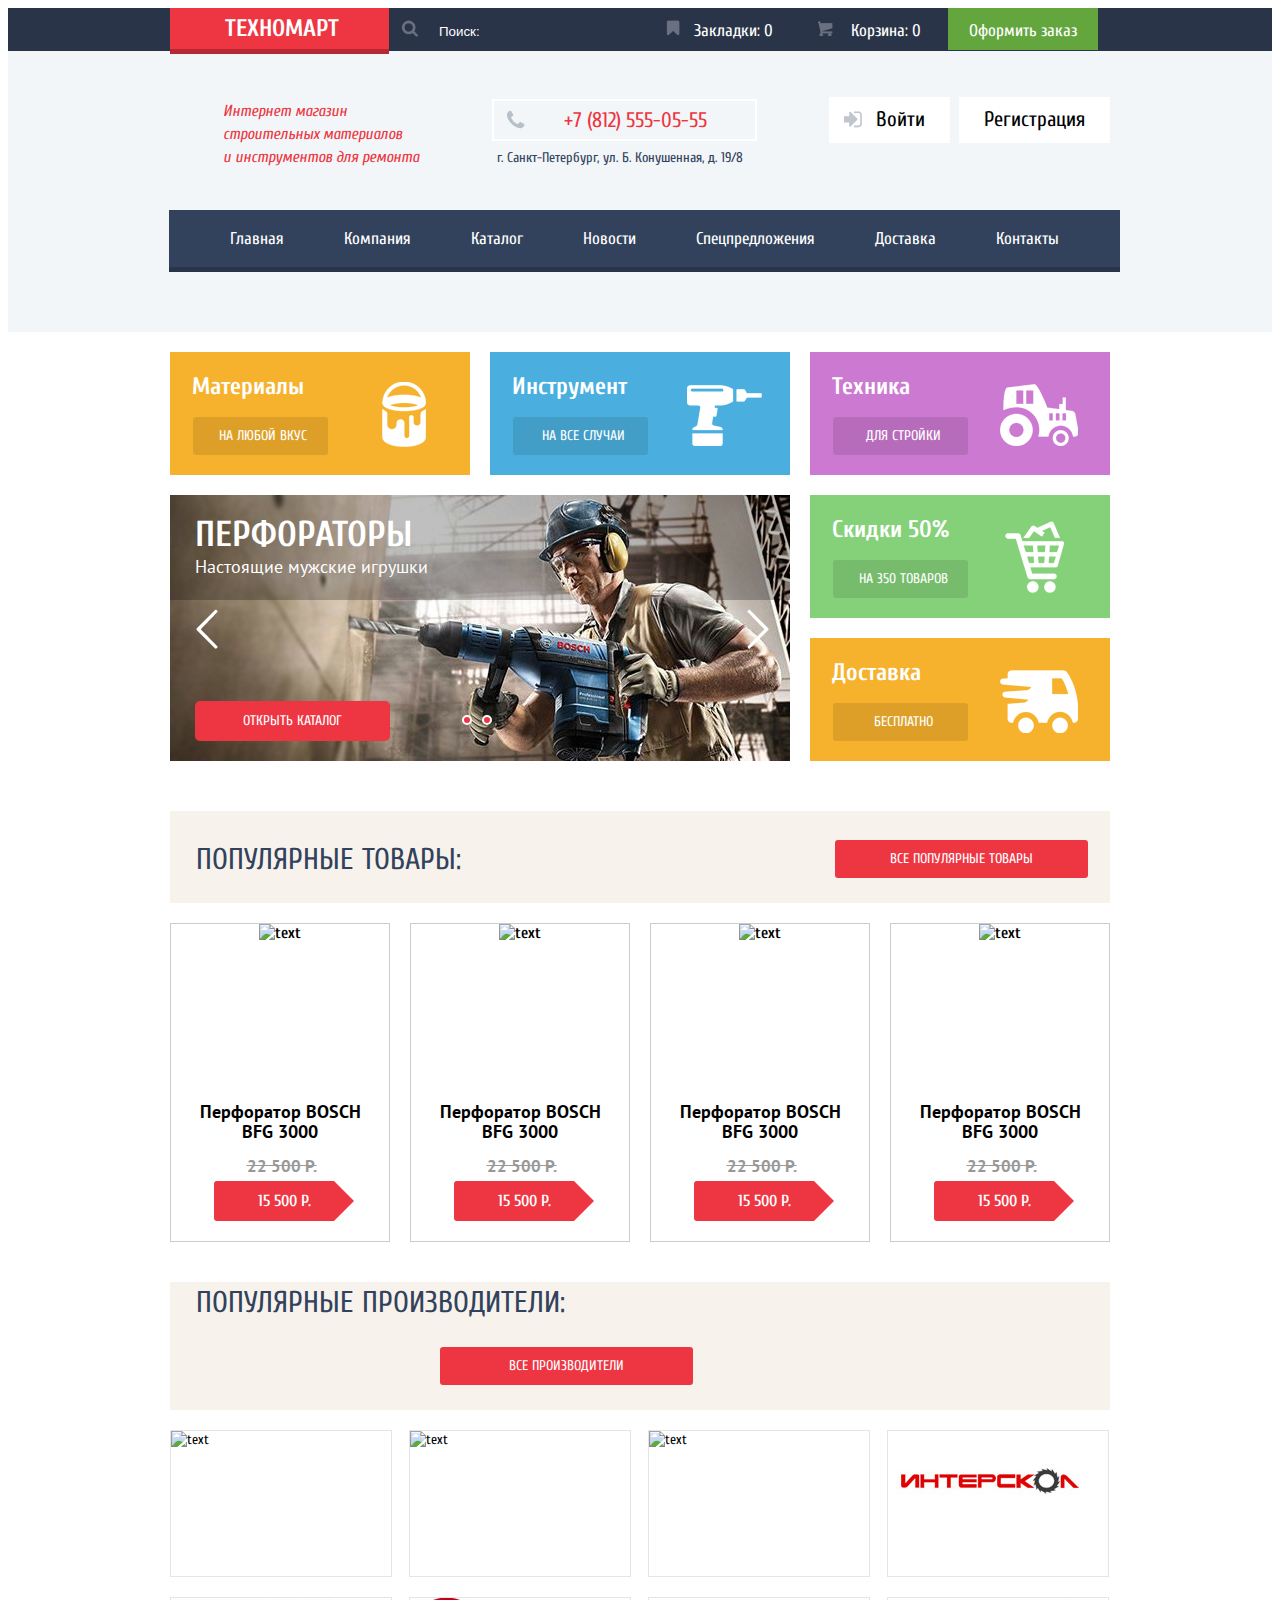
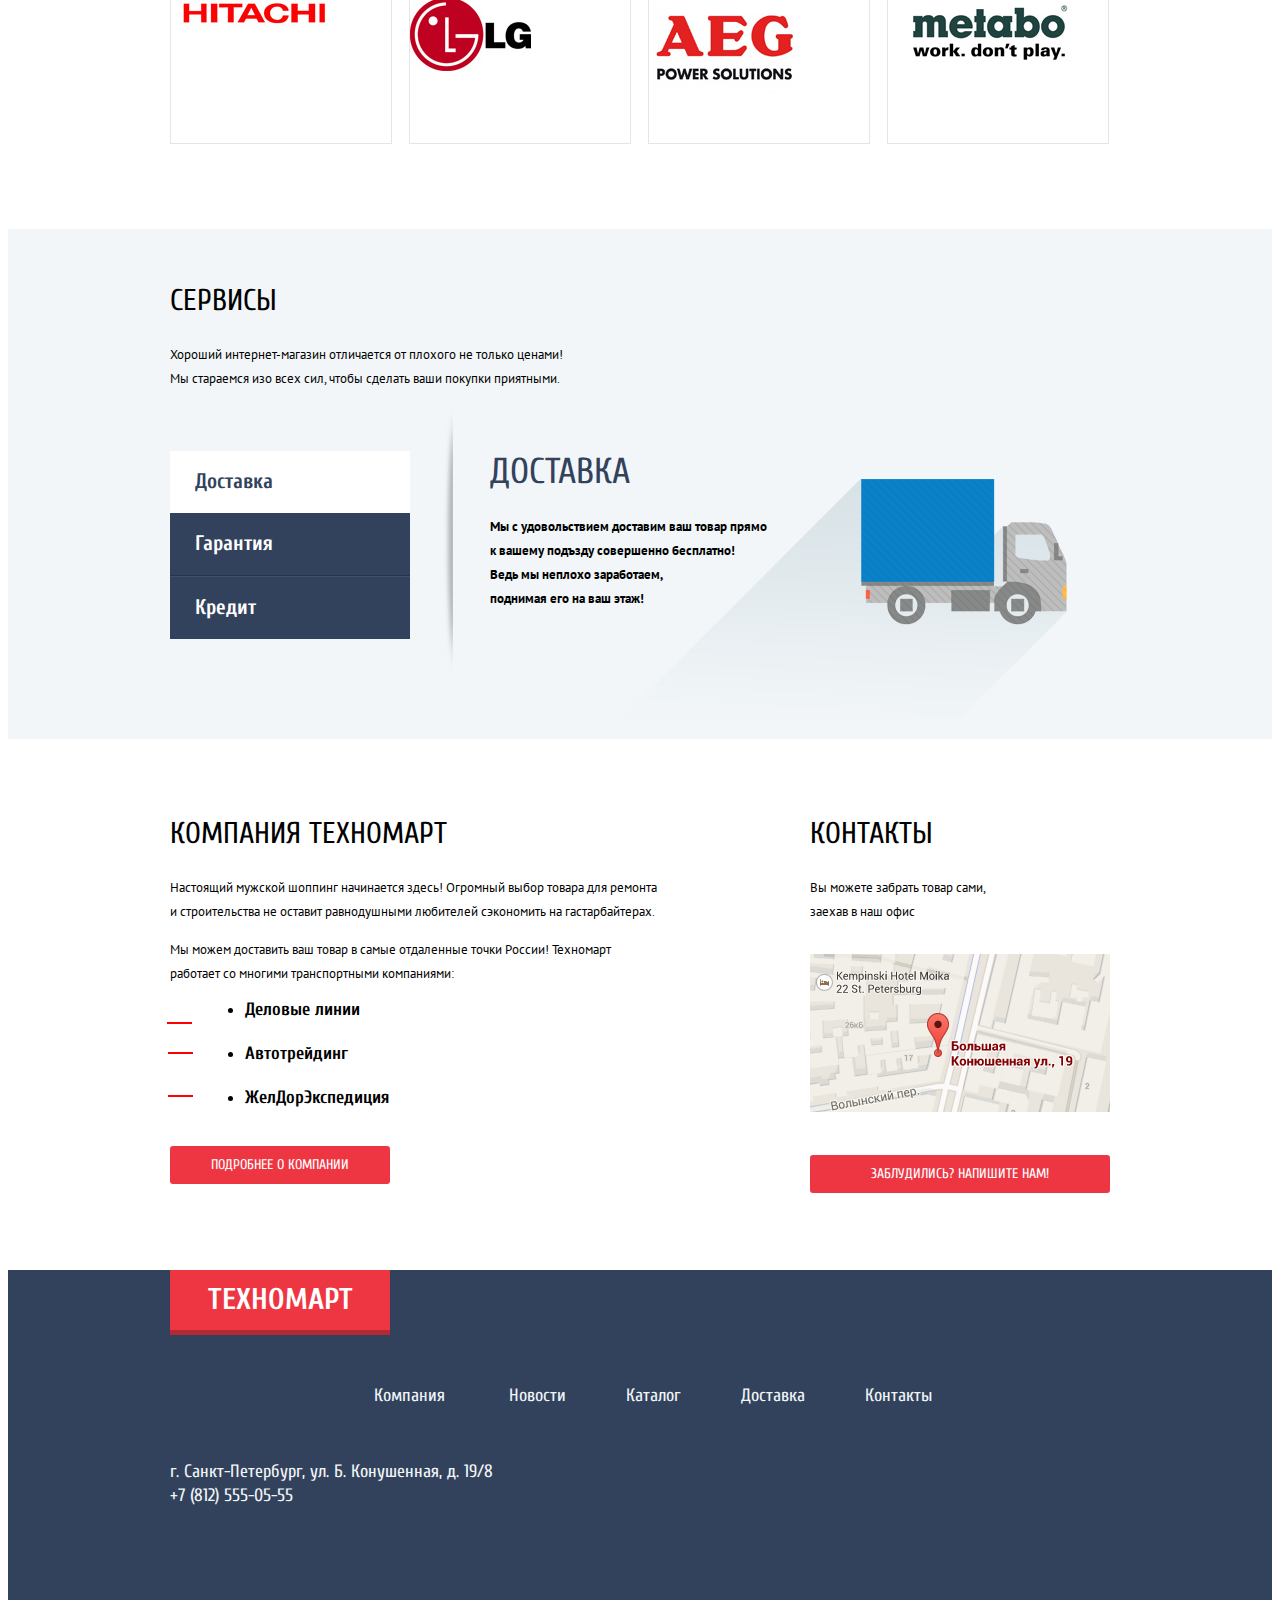
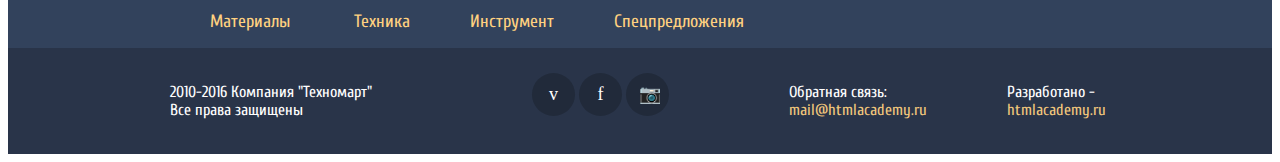
==== index.html @ f7b0abc4 "На финальную проверку" ====
<!DOCTYPE html>
<html lang="ru">
<head>
   <link href='https://fonts.googleapis.com/css?family=Cuprum:400,700,400italic|PT+Sans' rel='stylesheet' type='text/css'>
   <link rel="stylesheet" href="css/normalize.css">
   <link rel="stylesheet" href="css/style.css">
    <meta charset="utf-8">
    <title>Главная страница Техномарт</title>
</head>
<body>

<!--Верхняя шапка сайта-->

   <header class="main-header">
    <div class="container">
        <div class="name"><h1>Техномарт</h1></div>
        <div class="search"><input type="text" class="top-search" placeholder="Поиск:">
        </div>
        <div class="bookmarks"><a href="#">Закладки: 0</a></div>
        <div class="basket"><a href="#">Корзина: 0</a></div>
        <div class="checkout"><a href="#">Оформить заказ</a></div>
       </div>
    </header>
    
<!--Блок описания магазина, адрес и телефон, имя + мои заказы, имя пользователя, навигация-->

  <header class="second-header">
   <div class="container">
       <section class="second-header-description">
           <p>Интернет магазин<br>
               строительных материалов<br>
               и инструментов для ремонта</p>
       </section>
       <section class="second-header-contact">
           <div class="phone">+7 &#40;812&#41; 555-05-55</div>
           <p>г. Санкт-Петербург, ул. Б. Конушенная, д. 19/8</p>
       </section>
       <section class="second-header-user-block">
           <div class="enter"><a href="#">Войти</a></div>
           <div class="registration"><a href="#">Регистрация</a></div>
       </section>
       
        <div class="container clearfix">
        <nav class="main-navigation">
        <ul>
            <li>
                <a href="#">Главная</a>
            </li>
            <li>
                <a href="#">Компания</a>
            </li>
            <li>
                <a href="#">Каталог</a>
            </li>
            <li>
                <a href="#">Новости</a>
            </li>
            <li>
                <a href="#">Спецпредложения</a>
            </li>
            <li>
                <a href="#">Доставка</a>
            </li>
            <li>
                <a href="#">Контакты</a>
            </li>
        </ul>
    </nav>
    </div>   
   </div>
</header>

<!--Основное содержание страницы-->
<!--Каталог-->

<main class="container">
    <div class="all-benefits clearfix">
    <section class="benefits materials">
        <b>Материалы</b>
        <div class="btn-benefits"><a href="#">На любой вкус</a></div>
    </section>
    
    <section class="benefits instrument">
        <b>Инструмент</b>
        <div class="btn-benefits"><a href="#" class="">На все случаи</a></div>
    </section>
    
      <section class="benefits tech">
        <b>Техника</b>
        <div class="btn-benefits"><a href="#">Для стройки</a></div>
    </section>
    
    <section class="slider">
    
    <input type="radio" id="btn-slide-1" name="toggle" checked>
    <input type="radio" id="btn-slide-2" name="toggle">
    
    <div class="slider-controls">
       
       <label for="btn-slide-1"></label>
       <label for="btn-slide-2"></label>
        
    </div>
       
        <div class="slides">
        <div class="slide">
           <div class="slide-text">
               <div class="slide-title"><h3>Перфораторы</h3>
               <p>Настоящие мужские игрушки</p>
               <a class="btn-slide" href="#">Открыть каталог</a>
               </div>
           </div>
        </div>
        
        <div class="slide">
           <div class="slide-text">
               <div class="slide-title"><h3>Дрели</h3>
               <p>Соседям на радость!</p>
               <a class="btn-slide" href="#">Открыть каталог</a>
               </div>
           </div>
        </div>
      </div>
      
    </section>
    
    <section class="benefits goods">
        <b>Скидки 50%</b>
        <div class="btn-benefits"><a href="#">На 350 товаров</a></div>
    </section>
    
    <section class="benefits dostavka">
        <b>Доставка</b>
        <div class="btn-benefits"><a href="#">Бесплатно</a></div>
    </section>
    </div>
    
<!--Блок и кнопка "Популярные товары"-->
   
       <div class="bord">
         <h3>Популярные товары:</h3>
          <a class="btn-popular" href="#">Все популярные товары</a>
       
       </div>
            
<!--4 блока популярных товаров-->
   
    <div class="catalog-items clearfix">
    
    <div class="catalog-items-main">
    
    <article class="catalog-item">
       
       <div class="actions">
           <a href="#" class="buy">Купить</a>
           <a href="#" class="bookmark">В закладки</a>
       </div>
        
        <div class="catalog-item-image">
        <img src="img/catalog_perforator_boch.jpg" alt="text">
        </div>
         
          <h1 class="title">Перфоратор BOSCH BFG 3000</h1>
          <div class="discount">22 500 Р.</div>
          <div class="price">15 500 Р.</div>
           
    </article>
    
       <article class="catalog-item">
       
       <div class="actions">
           <a href="#" class="buy">Купить</a>
           <a href="#" class="bookmark">В закладки</a>
       </div>
        
        <div class="catalog-item-image">
        <img src="img/catalog_perforator_boch.jpg" alt="text">
        </div>
         
          <h1 class="title">Перфоратор BOSCH BFG 3000</h1>
          <div class="discount">22 500 Р.</div>
          <div class="price">15 500 Р.</div>
           
    </article>
    
       <article class="catalog-item new">
       
       <div class="actions">
           <a href="#" class="buy">Купить</a>
           <a href="#" class="bookmark">В закладки</a>
       </div>
        
        <div class="catalog-item-image">
        <img src="img/catalog_perforator_boch.jpg" alt="text">
        </div>
         
          <h1 class="title">Перфоратор BOSCH BFG 3000</h1>
          <div class="discount">22 500 Р.</div>
          <div class="price">15 500 Р.</div>
           
    </article>
    
       <article class="catalog-item">
       
       <div class="actions">
           <a href="#" class="buy">Купить</a>
           <a href="#" class="bookmark">В закладки</a>
       </div>
        
        <div class="catalog-item-image">
        <img src="img/catalog_perforator_boch.jpg" alt="text">
        </div>
         
          <h1 class="title">Перфоратор BOSCH BFG 3000</h1>
          <div class="discount">22 500 Р.</div>
          <div class="price">15 500 Р.</div>
           
    </article>
    </div>
  </div>
    
<!--Популярные производители + кнопка-->
    
    <div class="bord manuf">
         <h3>Популярные производители:</h3>
          <a class="btn-popular bottom" href="#">Все производители</a>
    </div>
    
<!--Логотипы брендов-->
  
   <div class="all-brand-logo clearfix">
   <div class="brand-logo">
       <img src="img/brand_logo1_bosh.jpg" alt="text">
   </div>
   <div class="brand-logo">
       <img src="img/brand_logo2_makkita.jpg" alt="text">
   </div>
   <div class="brand-logo">
       <img src="img/brand_logo3_dewalt.jpg" alt="text">
   </div>
   <div class="brand-logo">
       <img src="img/brand_logo4_interscol.jpg" alt="text">
   </div>
   <div class="brand-logo">
       <img src="img/brand_logo5_Hitachi.jpg" alt="text">
   </div>
   <div class="brand-logo">
       <img src="img/brand_logo6_LG.jpg" alt="text">
   </div>
   <div class="brand-logo">
       <img src="img/brand_logo7_AEG.jpg" alt="text">
   </div>
   <div class="brand-logo">
       <img src="img/brand_logo8_Metabo.jpg" alt="text">
   </div>
   </div>
   </main>
    
<!--Большой блок с кнопками Доставка, Гарантия, Кредит-->
   
   <div class="service clearfix">
      <div class="container">
       <h3 class="service-text">Сервисы</h3>
       <p>Хороший интернет-магазин отличается от плохого не только     ценами!<br>
           Мы стараемся изо всех сил, чтобы сделать ваши покупки приятными.</p>
    <section class="buttons-of-service">
        <button type="button" class="btn-serv active">Доставка</button>
        <button type="button" class="btn-serv bbot">Гарантия</button>
        <button type="button" class="btn-serv btop">Кредит</button>
    </section>
    <section class="buttons-result">
        <h3>Доставка</h3>
        <p>Мы с удовольствием доставим ваш товар прямо<br>
            к вашему подъзду совершенно бесплатно!<br>
            Ведь мы неплохо заработаем,<br>
            поднимая его на ваш этаж!</p>
    </section>
    <section class="truck">

    </section>
       </div>
   </div>
   
<!--О компании и контакты-->
   
   <div class="container">
   <section class="about">
       <h3 class="company">Компания Техномарт</h3>
       <p class="first">Настоящий мужской шоппинг начинается здесь! Огромный         выбор товара для ремонта и
           строительства не оставит равнодушными любителей сэкономить на гастарбайтерах.</p>
        <p class="sec">Мы можем доставить ваш товар в самые отдаленные точки      России!
            Техномарт работает со многими транспортными компаниями:</p>
            <ul class="delivery-company">
                <li>
                    Деловые линии
                </li>
                <li>
                    Автотрейдинг
                </li>
                <li>
                    ЖелДорЭкспедиция
                </li>
            </ul>
            <a class="btn-company" href="#">Подробнее о компании</a>
   </section>
   
   <section class="contacts">    
        <h3 class="company">Контакты</h3>
        <p class="third">Вы можете забрать товар сами,<br>
            заехав в наш офис</p>
        <a class="open-map" href="#"><img src="img/map.png" alt="text"></a><br>
        <a class="btn-write-us" href="#">Заблудились? Напишите нам!</a>
        </section>
        </div>
   

<!--Основной футер-->

   <footer class="main-footer clearfix">
        <div class="container">
            <h2 class="company-footer">Техномарт</h2>
                <ul class="nav-in-main-footer">
                    <li>
                        <a href="#">Компания</a>
                    </li>
                    <li>
                        <a href="#">Новости</a>
                    </li><li>
                        <a href="#">Каталог</a>
                    </li><li>
                        <a href="#">Доставка</a>
                    </li><li>
                        <a href="#">Контакты</a>
                    </li>
                </ul>
        </div>
        
        <div class="container">
            <p class="adress">г. Санкт-Петербург, ул. Б. Конушенная, д. 19/8<br>    +7 &#40;812&#41; 555-05-55</p>
                <ul class="nav-in-main-footer-second">
                    <li>
                        <a href="#">Материалы</a>
                    </li>
                    <li>
                        <a href="#">Техника</a>
                    </li><li>
                        <a href="#">Инструмент</a>
                    </li><li>
                        <a href="#">Спецпредложения</a>
                    </li>
                </ul>
            </div>
    </footer>

<!--Нижний футер-->

    <footer class="last-footer clearfix">
        <div class="container">
            <section class="last-footer-rights">
                2010-2016 Компания "Техномарт"<br>
                Все права защищены
            </section>
            <section class="last-footer-social">
                <a class="social-btn" href="#">Вконтакте <span class="icon-vk"></span></a>
                <a class="social-btn" href="#">Фейсбук<span class="icon-facebook"></span></a>
                <a class="social-btn" href="#">Инстаграм<span class="icon-instagramm"></span></a>
            </section>
            <section class="feedback">
                Обратная связь:<br>
                <a href="mailto:mail@htmlacademy.ru">mail@htmlacademy.ru</a>
            </section>
            <section class="made">
                Разработано -<br>
                <a href="#">htmlacademy.ru</a>
            </section>
        </div>
    </footer>
    
    <div class="modal-content" id="window">
        <button class="modal-content-close" type="button" title="Закрыть">Закрыть</button>
        <form class="write-us" action="https://echo.htmlacademy.ru" method="post">
        <div class="modal-contacts">
            
            <div class="modal-content-contacts"><h3 class="modal-name left">Ваше имя:</h3><br>
                <label><input class="user-info left" type="text" name="email" placeholder="Представьтесь, пожалуйста"></label></div>
            
            <div class="modal-content-contacts"><h3 class="modal-name">Ваш e-mail:</h3><br>
                <label><input class="user-info right" type="text" name="email" placeholder="Для отправки ответа"></label></div>
        </div>
         <div class="letter-text">
             <h3 class="modal-name left">Текст письма:</h3><br>
             <label><textarea name="user-letter" cols="70" rows="6" placeholder="Для отправки ответа"></textarea></label>
         </div>
         
         <div class="buttons">
            <div class="modal-color">
             <button class="btn-send" type="submit">Отправить</button>
             <button class="btn-escape" type="submit">Отменить</button>
             </div>
         </div>
    </form>
    
</div>
<div class="modal-content" id="map">
      <button class="modal-content-close" type="button" title="Закрыть">Закрыть</button>
            <iframe src="https://www.google.com/maps/embed?pb=!1m18!1m12!1m3!1d1998.6037999040354!2d30.322010416394033!3d59.938716271971415!2m3!1f0!2f0!3f0!3m2!1i1024!2i768!4f13.1!3m3!1m2!1s0x4696310fca5ba729%3A0xea9c53d4493c879f!2sBolshaya+Konyushennaya+ul.%2C+19%2C+Sankt-Peterburg%2C+Russia%2C+191186!5e0!3m2!1sen!2s!4v1441888483426" width="620" height="561" style="border:0" allowfullscreen></iframe>

    </div>
<script src="js/scripts.js"></script>
</body>
</html>
---- css/style.css ----
body {
    font-family: 'Cuprum', 'PT Sans', sans-serif;
    font-size: 14px;
    color: #000;
}

@charset "UTF-8";

 @font-face {
  font-family: 'symbols-technomart';
  src: url('../font/symbols-technomart.eot?22619757');
  src: url('../font/symbols-technomart.eot?22619757#iefix') format('embedded-opentype'),
       url('../font/symbols-technomart.woff?22619757') format('woff'),
       url('../font/symbols-technomart.ttf?22619757') format('truetype'),
       url('../font/symbols-technomart.svg?22619757#symbols-technomart') format('svg');
  font-weight: normal;
  font-style: normal;
}
/* Chrome hack: SVG is rendered more smooth in Windozze. 100% magic, uncomment if you need it. */
/* Note, that will break hinting! In other OS-es font will be not as sharp as it could be */
/*
@media screen and (-webkit-min-device-pixel-ratio:0) {
  @font-face {
    font-family: 'symbols-technomart';
    src: url('../font/symbols-technomart.svg?22619757#symbols-technomart') format('svg');
  }
}
*/
 
 [class^="icon-"]:before, [class*=" icon-"]:before {
  font-family: "symbols-technomart";
  font-style: normal;
  font-weight: normal;
  speak: none;
 
  display: inline-block;
  text-decoration: inherit;
  width: 1em;
  margin-right: .2em;
  text-align: center;
  /* opacity: .8; */
 
  /* For safety - reset parent styles, that can break glyph codes*/
  font-variant: normal;
  text-transform: none;
     
  /* fix buttons height, for twitter bootstrap */
  line-height: 1em;
 
  /* Animation center compensation - margins should be symmetric */
  /* remove if not needed */
  margin-left: .2em;
 
  /* you can be more comfortable with increased icons size */
  /* font-size: 120%; */
 
  /* Uncomment for 3D effect */
  /* text-shadow: 1px 1px 1px rgba(127, 127, 127, 0.3); */
}
 
.icon-left:before { content: '\3c'; } /* '&lt;' */
.icon-right:before { content: '\3e'; } /* '&gt;' */
.icon-basket:before { content: '\62'; } /* 'b' */
.icon-facebook:before { content: '\66'; } /* 'f' */
.icon-twitter:before { content: '\74'; } /* 't' */
.icon-vk:before { content: '\76'; } /* 'v' */
.icon-up:before { content: '\2c4'; } /* '˄' */
.icon-down:before { content: '\2c5'; } /* '˅' */
.icon-left-big:before { content: '\2190'; } /* '←' */
.icon-right-big:before { content: '\2192'; } /* '→' */
.icon-login:before { content: '\2386'; } /* '⎆' */
.icon-logout:before { content: '\241b'; } /* '␛' */
.icon-up-dir:before { content: '\25b2'; } /* '▲' */
.icon-down-dir:before { content: '\25bc'; } /* '▼' */
.icon-circle:before { content: '\25cb'; } /* '○' */
.icon-circle-dot:before { content: '\25cf'; } /* '●' */
.icon-star:before { content: '\2605'; } /* '★' */
.icon-check-off:before { content: '\2610'; } /* '☐' */
.icon-check-on:before { content: '\2611'; } /* '☑' */
.icon-youtube:before { content: '\f39e'; } /* '' */
.icon-home:before { content: '🏠'; } /* '\1f3e0' */
.icon-user:before { content: '👨'; } /* '\1f468' */
.icon-phone:before { content: '📞'; } /* '\1f4de' */
.icon-instagramm:before { content: '📷'; } /* '\1f4f7' */
.icon-search:before { content: '🔍'; } /* '\1f50d' */
.icon-bookmark:before { content: '🔖'; } /* '\1f516' */


.sprite {
    background-image: url("../img/sprite.png");
    background-repeat: no-repeat;
    display: block;
}

.sprite--icon-basket {
    width: 17px;
    height: 16px;
    background-position: -10px -10px;
}

.sprite--icon-bookmark {
    width: 14px;
    height: 16px;
    background-position: -10px -46px;
}

.sprite--icon-check-off-copy {
    width: 23px;
    height: 23px;
    background-position: -10px -82px;
}

.sprite--icon-check-on-copy {
    width: 27px;
    height: 23px;
    background-position: -10px -125px;
}

.sprite--icon-circle {
    width: 25px;
    height: 25px;
    background-position: -10px -168px;
}

.sprite--icon-circle-dot {
    width: 25px;
    height: 25px;
    background-position: -10px -213px;
}

.sprite--icon-facebook-copy {
    width: 10px;
    height: 18px;
    background-position: -10px -258px;
}

.sprite--icon-instagramm-copy {
    width: 17px;
    height: 17px;
    background-position: -10px -296px;
}

.sprite--icon-login {
    width: 20px;
    height: 17px;
    background-position: -10px -333px;
}

.sprite--icon-logout {
    width: 21px;
    height: 17px;
    background-position: -10px -370px;
}

.sprite--icon-phone {
    width: 19px;
    height: 19px;
    background-position: -10px -407px;
}

.sprite--icon-search {
    width: 17px;
    height: 17px;
    background-position: -10px -446px;
}

.sprite--icon-search-gr {
    width: 17px;
    height: 17px;
    background-position: -10px -483px;
}

.sprite--icon-search-red {
    width: 17px;
    height: 17px;
    background-position: -10px -520px;
}

.sprite--icon-user {
    width: 20px;
    height: 18px;
    background-position: -10px -557px;
}

.sprite--icon-vk-copy {
    width: 20px;
    height: 12px;
    background-position: -10px -595px;
}

h1 {
    margin: 0;
    font-size: 24px;
    text-transform: uppercase;
    font-weight: bolder;
    color: #ffffff;
    
}

h2 {
    font-size: 30px;
    text-transform: uppercase;
    font-weight: normal;
    color: #32425c;
    width: 200px;
}

h2.slider {
    font-size: 36px;
    text-transform: uppercase;
    line-height: 30px;
    font-weight: bold;
    color: #ffffff;
}

.company-footer {
    font-size: 24px;
    text-transform: uppercase;
    font-weight: bolder;
    color: #ffffff;
}

.main-header {
    min-height: 42px;
    background: #293449;
    font-size: 0px;
}

.container {
    width: 940px;
    margin: 0 auto;
    padding: 0 10px;
}

.name {
    font-size: 24px;
    line-height: 24px;
    font-family: 'Cuprum';
    font-weight: bold;
    background: #ee3643;
    display: inline-block;
    text-align: center;
    padding: 9px 50px 8px 55px;
    height: 100%;
    box-shadow: 0 5px 0 0 #b52933;
}

.name:hover {
    background: #ca2c37;
}

.search {
    position: relative;
}

.top-search {
    width: 17px;
    height: 17px;
    background-color: red;
    background-position: 2px -472px;
    background-image: url("../img/sprite.png");
    background-repeat: no-repeat;
}

.top-search:hover {
    background-position: 2px -435px;
    background-image: url("../img/sprite.png");
    background-repeat: no-repeat;
}

.top-search:focus, .top-search:hover:focus {
    background-position: 3px -508px;
    background-image: url("../img/sprite.png");
    background-repeat: no-repeat;
}

input[type="text"]{
    vertical-align: baseline;
    height: 35px;
    width: 200px;
    background-color: #293449;
    border: none;
    padding: 5px 14px 2px 50px;
}

input[type="text"]::-webkit-input-placeholder {
    color: #ffffff;
}

input.top-search:hover {
    background-color: #212a3a;
}

input[type="text"]:focus {
    outline: none;
    background-color: #ffffff;
    color: #000000;
    
}

.search {
    font-size: 17px;
    line-height: 18px;
    width: 70px;
    display: inline-block;
    color: white;
    margin-right: 185px;
}

.bookmarks, .basket, .basket-active, .checkout {
    display: inline-block;
}

.bookmarks {
    position: relative;
    max-width: 140px;
    font-size: 17px;
    line-height: 18px;
    padding: 12px 25px 9px 50px;
}

.bookmarks:hover {
    background: #212a3a;
}

.bookmarks:active {
    background: #161d29;
}

.bookmarks::before {
    content: "";
    position: absolute;
    top: 7px;
    left: 21px;
    width: 17px;
    height: 21px;
    
    
    background-position: -9px -43px;
    background-image: url("../img/sprite.png");
    background-repeat: no-repeat;
    opacity: 0.3;
}

.bookmarks:hover::before {
    opacity: 1;
}

.bookmarks:active::before {
    opacity: 0.3;
}

.bookmarks a {
    color: #ffffff;
    text-decoration: none;
}

.basket {
    position: relative;
    width: 150px;
    font-size: 17px;
    line-height: 18px;
    text-align: center;
    box-sizing: border-box;
    padding: 14px 5px 10px 30px;
}

.full {
    max-width: 150px;
    background: #ee3643;
    text-align: center;
}

.basket:hover {
    background: #212a3a;
}

.basket:active {
    background: #161d29;
}

.basket::before {
    content: "";
    position: absolute;
    top: 12px;
    left: 20px;
    width: 17px;
    height: 16px;
    background-position: -12px -9px;
    background-image: url("../img/sprite.png");
    background-repeat: no-repeat;
    opacity: 0.3;
}

.basket:hover::before {
    opacity: 1;
}

.basket:active::before {
    opacity: 0.3;
}

.basket a {
    color: #ffffff;
    text-decoration: none;
}



.checkout {
    width: 150px;
    background: #63a63e;
    text-align: center;
    font-size: 17px;
    line-height: 18px;
    padding: 14px 0 10px 0;
}

.checkout a {
    color: #ffffff;
    text-decoration: none;
}

.checkout:hover {
    background: #5fbb2d;
}

.checkout:active {
    background: #518534;
}

.second-header {
    background: #f2f6f8;
}

.second-header-description, .second-header-contact, .second-header-user-block, .second-header-user-name {
    float: left;
}

.second-header-description {
    width: 200px;
    margin: 33px 45px 24px 53px;
}

.second-header-description p {
    font-size: 16px;
    line-height: 23px;
    font-style: italic;
    color: #ee3643;
}

.second-header-contact {
    width: 265px;
    margin: 48px 45px 35px 24px;
}

.second-header-contact .phone {
    position: relative;
    border: 2px solid white;
    padding: 10px 40px 10px 70px;
    font-size: 21px;
    line-height: 18px;
    color: #ee3643;
}

.second-header-contact .phone::before {
    content: "";
    position: absolute;
    top: 9px;
    left: 12px;
    width: 22px;
    height: 19px;
    background-position: -10px -407px;
    background-image: url("../img/sprite.png");
    background-repeat: no-repeat;
}



.second-header-contact p {
    font-size: 14px;
    line-height: 24px;
    color: #32425c;
    margin: -3px;
    padding: 8px;
}

.second-header-user-block {
/*    width: 300px;*/
    margin: 46px 0 47px 27px;
}

.enter, .registration {
    display: inline-block;
}

.second-header-user-block a {
    color: #000000;
    text-decoration: none;
    font-size: 21px;
    line-height: 18px;
}

.enter {
    position: relative;
    background: #ffffff;
    padding: 13px 25px 13px 47px;
}

.enter a:hover {
    color: #ee3643;
}

.enter a:active {
    color: #b2b2b2;
}

.enter::before {
  content: "";
  position: absolute;
  top: 14px;
  left: 15px;
  width: 18px;
  height: 18px;
    
  background-image: url("../img/sprite.png");
  background-repeat: no-repeat;
  background-position: -12px -333px;
  opacity: 0.3;
}

.enter:hover::before {
    opacity: 1;
}

.enter:active::before {
    opacity: 0.3;
}

.registration {
    background: #ffffff;
    padding: 13px 25px 13px 25px;
    margin-left: 5px;
}

.registration a:hover {
    color: #ee3643;
}

.registration a:active {
    color: #b2b2b2;
}

.second-header-user-name {
    margin: 47px 0 5px 5px;
}

.user-name {
    position: relative;
    background: #ffffff;
    padding: 13px 70px 13px 47px;
    margin-bottom: 6px;
    font-size: 21px;
    line-height: 18px;
    color: #000;
}

.user-name a {
    font-size: 21px;
    line-height: 18px;
    color: #000;
    text-decoration: none;
}

.user-name::before {
    content: "";
    position: absolute;
    width: 23px;
    height: 23px;
    top: 12px;
    left: 18px;
    
    
    background-image: url("../img/sprite.png");
    background-repeat: no-repeat;
    background-position: -11px -557px;
    opacity: 0.5;
}

.user-name:hover::before {
    opacity: 0.9;
}

.user-name:active::before {
    opacity: 0.2;
}

.user-name::after {
    content: "";
    position: absolute;
    width: 23px;
    height: 23px;
    top: 13px;
    right: 10px;
    
    background-image: url("../img/sprite.png");
    background-repeat: no-repeat;
    background-position: -10px -370px;
    opacity: 0.5;
}

.user-name:hover::after {
    opacity: 0.9;
}

.user-name:active::after {
    opacity: 0.2;
}

.user-name a:active {
    color: #b2b2b2;
}

.my-orders a, .my-office a {
    text-decoration: underline;
    font-family: 'Cuprum';
    font-size: 16px;
    line-height: 18px;
    color: #32425c;
    padding: 5px 20px 0 10px;
}

.my-orders a:hover, .my-office a:hover {
    color: red;
}

.my-orders a:active, .my-office a:active {
    color: #b7bfc8;
}

.dot {
   display: inline-block;
    vertical-align: middle;
    width: 4px;
    height: 4px;
    font-size: 0;
    background: #212a3a;
    position: relative;
    color: #fff;
    text-align: center;
    border-radius: 50%;
    margin-right: 10px;
}
    
.main-navigation {
    clear: both;
}

.main-navigation {
    text-align: center;
    background: #32425c;
    box-shadow: 0 5px 0 0 #293449;
    margin-bottom: 65px;
    margin-left: -11px;
}

.main-navigation ul {
    margin: 0;
    padding: 0;
    list-style: none;
    font-size: 0px;
}

.main-navigation li{
    display: inline-block;
    vertical-align: top;
    font-size: 17px;
    line-height: 17px;
}

.main-navigation a {
    display: block;
    padding: 20px 30px;
    text-decoration: none;
    color: #ffffff;
}

.main-navigation a:hover {
    background: #293449;
}

.main-navigation a:active {
    color: #8e939c;
}

.clearfix:after {
    content: '';
    display: table;
    clear: both;
}

.benefits {
    position: relative;
    width: 240px;
    min-height: 123px;
    float: left;
    margin: 20px 20px 20px 0;
    color: #ffffff;
    padding-right: 60px;
}

.benefits::before {
    content: "";
    position: absolute;
}

.benefits:nth-child(3n) {
    margin-right: 0;
}

.benefits:nth-child(5n) {
    margin: 0;
}

.slide {
    float: left;
    margin-right: 20px;
}

.materials {
    background: #f6b22d;
}

.materials::before {    
    position: absolute;
    width: 45px;
    height: 66px;
    bottom: 27px;
    right: 43px;
    
    background-image: url("../img/benefits_logo1.png");
    background-repeat: no-repeat;
}

.materials::after {
    content: "";
    position: absolute;
    width: 60px;
    height: 60px;
    top: 0;
    right: 0;
    
    background-image: url("../img/new%20flag.png");
    background-repeat: no-repeat;
}

.instrument {
    background: #4aafde;
}

.instrument::before {    
    position: absolute;
    width: 80px;
    height: 66px;
    bottom: 24px;
    right: 23px;
    
    background-image: url("../img/benefits_logo2.png");
    background-repeat: no-repeat;
}

.tech {
    background: #cc79d1;
}

.tech::before {    
    position: absolute;
    width: 80px;
    height: 66px;
    bottom: 25px;
    right: 30px;
    
    background-image: url("../img/benefits_logo3.png");
    background-repeat: no-repeat;
}

.goods {
    background: #85d179;
}

.goods::before {    
    position: absolute;
    width: 60px;
    height: 75px;
    bottom: 22px;
    right: 45px;
    
    background-image: url("../img/benefits_logo4.png");
    background-repeat: no-repeat;
}

.dostavka {
    background: #f6b22d;
}

.dostavka::before {    
    position: absolute;
    width: 80px;
    height: 65px;
    bottom: 26px;
    right: 30px;
    
    background-image: url("../img/benefits_logo5.png");
    background-repeat: no-repeat;
}

.btn-benefits {
    max-width: 135px;
    height: 38px;
    background: rgba(0, 0, 0, 0.1);
    margin-left: 23px;
    margin-top: 15px;
    text-align: center;
    font-size: 14px;
    line-height: 1.3;
    border-radius: 3px;
}

.btn-benefits a {
    display: block;
    padding: 10px 5px 10px 10px;
    color: #ffffff;
    text-decoration: none;
    text-transform: uppercase;
}

.btn-benefits a:hover {
    background: rgba(0, 0, 0, 0.2);
    border-radius: 3px;
}

.btn-benefits a:active {
    background: rgba(0, 0, 0, 0.3);
    border-radius: 3px;
}

.benefits b {
    display: block;
    font-size: 24px;
    line-height: 30px;
    font-weight: bold;
    margin-top: 20px;
    margin-left: 22px;
    color: #fff;
}

.slider {
    position: relative;
    float: left;
}

.slide {
    width: 620px;
    min-height: 266px;
    background-repeat: no-repeat;
    background-position: 100%;
}

.slider input[type="radio"] {
    display: none;
}

.slider-controls {
    position: absolute;
    bottom: 11%;
    left: 48%;
    
    width: 200px;
    margin-left: -100px;
    text-align: center;
}

.slider-controls label {
    display: inline-block;
    width: 6px;
    height: 6px;
    margin: 0 3px;
    vertical-align: top;
    background: #ee3643;
    border: 2px solid #fff;
    border-radius: 50%;
    cursor: pointer;
}

.slider-controls label checked {
     background: #ee3643;
}

.slide .btn-slide {
    display: block;    
    width: 195px;
    padding: 11px 0;
    margin-top: 122px;
    margin-left: 25px;
    border-radius: 5px;
    font-size: 14px;
    line-height: 18px;
    text-decoration: none;
    text-align: center;
    color: #ffffff;
    text-transform: uppercase;
    background: #ee3643;
}

.btn-slide:hover {
    background: #ca2c37;
}

.btn-slide:active {
    background: #ba2732;
}

.slide:nth-child(1) {
    background-image: url("../img/for_slider_man_bosch.jpg");
}

.slide:nth-child(2) {
    background-image: url("../img/bosch-top-img.jpg");
}

.slide {
    display: none;
}

#btn-slide-1:checked ~ .slides .slide:nth-child(1) {
  display: block;
}

#btn-slide-2:checked ~ .slides .slide:nth-child(2) {
  display: block;
}

.slide-title h3 {
    color: #ffffff;
    font-size: 36px;
    line-height: 30px;
    font-family: 'Cuprum';
    font-weight: bold;
    text-transform: uppercase;
    margin: 25px 0 5px 25px;
}

.slide-title p {
    color: #ffffff;
    font-family: 'PT sans';
    font-size: 18px;
    line-height: 24px;
    margin: 5px 0 0 25px;
}

.slider::before {    
    position: absolute;
    content: "";
    width: 25px;
    height: 45px;
    top: 43%;
    right: 6%;
    
    
    background-image: url("../img/.icon-right.png");
    background-repeat: no-repeat;
}

.slider::after {    
    position: absolute;
    content: "";
    width: 25px;
    height: 45px;
    top: 43%;
    left: 4%;
    
    
    background-image: url("../img/.icon-left.png");
    background-repeat: no-repeat;
}

.bord {
    margin: 30px 0 0 0;
    vertical-align: top;
    background: #f7f3ec;
}

.manuf {
    margin-top: 20px;
}

.bord h3, .btn-popular {
    display: inline-block;
    vertical-align: middle;
}

.bord h3 {
    font-size: 30px;
    line-height: 30px;
    font-family: 'Cuprum';
    font-weight: normal;
    color: #32425c;
    margin: 6px 0 0 26px;
    text-transform: uppercase;
}

.btn-popular {
    display: inline-block;
    text-align: center;
    width: 253px;
    font-size: 14px;
    line-height: 18px;
    padding: 10px 0;
    margin: 29px 20px 25px 370px;
    border-radius: 3px;
    text-transform: uppercase;
    color: #fff;
    background: #ee3643;
    text-decoration: none;
}

.bottom {
    margin-left: 270px;
}

.brand-logo {
    min-height: 145px;
    width: 220px;
    float:left; 
    border: 1px solid #e5e5e5;
    margin: 20px 17px 0 0;
}

.brand-logo img:hover {
    box-shadow: 0 10px 30px -3px #34495e;
}

.brand-logo img:active {
    box-shadow: 0 5px 10px 0 #34495e;
    opacity: 0.5;
}

.brand-logo:nth-child(4n+4) {
    margin-right: 0;
}

.service {
    position: relative;
    background: #f2f6f8;
}

.service-text {
    font-size: 30px;
    line-height: 24px;
    font-family: 'Cuprum';
    font-weight: normal;
    text-transform: uppercase;
    margin-top: 85px;
    padding-top: 60px;
}

.service-text + p {
    font-size: 13px;
    line-height: 24px;
    font-family: 'PT sans';
    font-weight: 500;
    margin-bottom: 60px;
}

.buttons-of-service, .buttons-result, .truck {
    float: left;
    margin-bottom: 100px;
}


.buttons-of-service::before {
    position: absolute;
    content: "";
    width: 10px;
    height: 272px;
    top: 175px;
    left: 435px;
    
    background-image: url("../img/vert_line.png");
    background-repeat: no-repeat;
}

.buttons-of-service::after {
    position: absolute;
    content: "";
    width: 530px;
    height: 240px;
    bottom: 20px;
    right: 143px;
    
    
    background-image: url("../img/track_and_shadow.png");
    background-repeat: no-repeat;   
}

.btn-serv {
    display: block;
    width: 240px;
    margin-right: 80px;
    padding: 15px 0 17px 25px;
    text-align: left;
    font-size: 21px;
    line-height: 30px;
    font-family: 'Cuprum';
    font-weight: bold;
    color: #fff;
    background: #32425c;
    outline: none;
    border: none;
}

.bbot {
    border-bottom: 1px solid #293449;
}

.btop {
    border-top: 1px solid #405069;
}

.active {
    background: #fff;
    color: #32425c;
}

.buttons-result {
    width: 280px;
}

.buttons-result > h3 {
    font-size: 36px;
    
    font-weight: normal;
    color: #32425c;
    text-transform: uppercase;
    margin: 0;
}

.buttons-result > p {
    font-size: 13px;
    line-height: 24px;
    font-family: 'PT sans';
    font-weight: 600;
    color: #000;
    margin-top: 23px;
}

.delivery-company::before {
  content: "";
  position: absolute;
  bottom: 35px;
  left: -37px;

  width: 25px;
  height: 2px;
  background-color: red;
}

.delivery-company::after {
  content: "";
  position: absolute;
  bottom: 78px;
  left: -37px;

  width: 25px;
  height: 2px;
  background-color: red;
}

.about::before {
  content: "";
  position: absolute;
  bottom: 246px;
  left: -3px;

  width: 25px;
  height: 2px;
  background-color: red;
}

.about, .contacts {
    float: left;
}

.about {
    position: relative;
    width: 490px;
    margin-right: 150px;
}

.contacts {
    width: 300px;
}

.company {
    margin-top: 83px;
    font-size: 30px;
    line-height: 24px;
    font-family: 'Cuprum';
    font-weight: normal;
    text-transform: uppercase;
}

.first {
    font-family: 'PT sans';
    font-size: 13px;
    line-height: 24px;
    color: #000;
    margin-bottom: 14px;
}

.sec {
    font-family: 'PT sans';
    font-size: 13px;
    line-height: 24px;
    color: #000;
}

.third {
    font-family: 'PT sans';
    font-size: 13px;
    line-height: 24px;
    color: #000;
    margin-bottom: 30px;
}

.delivery-company {
    position: relative;
    margin-left: 35px;
}

.delivery-company li {
    font-size: 18px;
    line-height: 20px;
    font-weight: bold;
    padding-bottom: 24px;
}

.btn-company {
    display: block;
    text-align: center;
    width: 220px;
    font-size: 14px;
    line-height: 18px;
    padding: 10px 0;
    margin: 0 30px 86px 0;
    border-radius: 3px;
    text-transform: uppercase;
    color: #fff;
    background: #ee3643;
    text-decoration: none;
}

.main-footer {
    clear: both;
}

.breadcrumbs li {
    font-size: 13px;
    line-height: 18px;
    font-family: 'Cuprum';
    
    text-transform: uppercase;
    display: inline-block;
    padding: 20px 2px 0 0;
    text-decoration: none;
}

.breadcrumbs a {
    color: #000;
    text-decoration: none;
}

.icon-home, .icon-right {
    font-size: 16px;
    line-height: 20px;
    color: #c1c6ce;
}

.perforator {
    background: #f2f6f8;
    width: 910px;
    padding: 25px 0 25px 30px;
    margin: 20px 0 20px 0;
}


input[type="checkbox"] {
    display: none;
}

input[type="radio"] {
    display: none;
}

input[type="checkbox"] + label {
    display: block;
    font-size: 15px;
    line-height: 20px;
    padding-left: 30px;
    position: relative;
    cursor: pointer;
    font-family: 'PT sans';
    text-transform: uppercase;
}

input[type="radio"] + label {
    display: block;
    font-size: 15px;
    line-height: 20px;
    padding-left: 30px;
    position: relative;
    cursor: pointer;
    font-family: 'PT sans';
    text-transform: uppercase;
}

input[type="checkbox"] + label::before {
    content: '\2610';
    position: absolute;
    top: 0;
    left: 0;
    
    width: 10px;
    height: 10px;
    
    font-family: "symbols-technomart";
    color: #c1c1c1;
    font-size: 24px;
    line-height: 20px;
}

input[type="checkbox"] + label::before {
/*    color: red;*/
}

input[type="radio"] + label::before {
    content: '\25cb';
    position: absolute;
    top: 0;
    left: 0;
    
    width: 10px;
    height: 10px;
    
    font-family: "symbols-technomart";
    color: #c1c1c1;
    font-size: 24px;
    line-height: 20px;
}

input[type="checkbox"]:checked + label::before {
    content: '\2611';
}

input[type="checkbox"]:checked + label:hover::before {
    color: #b5b5b5;
}

input[type="checkbox"]:disabled + label::before {
    color: #e9e9e9;
}

input[type="checkbox"] + label:hover::before {
    color: #b5b5b5;
}

input[type="radio"]:checked + label::before {
    content: '\25cf';
}

input[type="radio"]:checked + label:hover::before {
    color: #b5b5b5;
}

input[type="radio"] + label:hover::before {
    color: #b5b5b5;
}

input[type="radio"]:disabled + label::before {
    color: #e9e9e9;
}

h3.filters {
    font-size: 17px;
    line-height: 30px;
    text-transform: uppercase;
    font-family: 'PT sans';
    font-weight: bold;
}

h3.filter {
    font-size: 13px;
    line-height: 18px;
    font-family: 'PT sans';
    font-weight: 600;
    text-transform: uppercase;
    padding: 12px 150px 12px 18px;
    background: #f7f3ec;
    display: inline-block;
    margin: 0;
}

.filter-sorting h3 {
    font-size: 17px;
    line-height: 30px;
    font-family: 'PT sans';
    font-weight: bold;
    text-transform: uppercase;
    margin: 10px 0;
}

hr {
    opacity: 0.3;
}

.btn-show {
    font-size: 13px;
    line-height: 18px;
    margin-top: 75px;
    padding: 10px 30px;
    font-family: 'PT sans';
    text-transform: uppercase;
    background: #fff;
    outline: none;
    border: 1px solid #e5e5e5;
    border-radius: 3px;
}

.left-column {
    width: 220px;
    margin-right: 20px;
}

.range-filter {
    width: 220px;
    
}

.range-controls {
    position: relative;
    height: 41px;
    padding-top: 39px;
    padding-left: 20px;
    padding-right: 20px;
    margin-bottom: 15px;
    border-bottom-left-radius: 5px;
    border-bottom-right-radius: 5px;
    background: #f7f3ec;
}

.range-controls .scale {
    height: 2px;
    background: #d7dcde;
}

.range-controls .bar {
    width: 85%;
    height: 2px;
    background: #00ca74;
}

.range-controls .toggle {
    position: absolute;
    top: 30px;
    left: 0px;
    width: 4px;
    height: 4px;
    cursor: pointer;
    border: 8px solid #fff;
    border-radius: 50%;
    background: #ababab;
    box-shadow: 0 2px 1px 0 #cfcfcf;
}

.range-controls .toggle-min {
    left: 20px;
}

.range-controls .toggle-max {
    left: 160px;
}

.price-controls {
    font-size: 0;
    margin-bottom: 23px;
}

.price-controls label {
    display: inline-block;
    width: 50%;
}

.max-price {
  text-align: right;
}


.price-controls input {
    font-family: 'PT Sans', sans-serif;
    font-size: 17px;
    line-height: 18px;
    width: 95px;
    padding: 0;
    border-radius: 5px;
    text-align: center;
    color: #000;
    border: none;
    border-radius: 5px;
    outline: none;
    background: #f7f3ec;

}

.left-column, .right-column {
    float: left;
}

.top-sorting {
    font-size: 0;
}

.top-sorting li {
    font-size: 13px;
    line-height: 18px;
    font-family: 'PT sans';
    text-transform: uppercase;
    padding: 12px 19px 12px 0;
    background: #f7f3ec;
    display: inline-block;
    
}

.top-sorting .sorting {
    font-weight: bold;
    padding-right: 155px;
    padding-left: 10px;
    margin-bottom: 20px;
}

.top-sorting .by-price {
    padding-right: 60px;
    
}




.top-sorting .by-type {
    padding-right: 65px;
}

.top-sorting .by-price a {
    text-decoration: none;
    border-bottom: 1px dashed red;
    color: #acaaa5;
}

.top-sorting .by-type a {
    text-decoration: none;
    border-bottom: 1px dashed red;
    color: #acaaa5;
}

.top-sorting .by-function a {
    text-decoration: none;
    border-bottom: 1px dashed red;
    color: #acaaa5;
}

.top-sorting .by-price a:hover,
.top-sorting .by-type a:hover,
.top-sorting .by-function a:hover {
    color: #000;
    border-bottom: 1px solid red;
}

.top-sorting .by-function {
    padding-right: 20px;
}

.icon-up-dir {
    display: inline-block;
    text-align: center;
    line-height: 18px;
    padding: 0;
    font-size: 18px;
    
    color: #c6c2bd;
    vertical-align: bottom;
}

.icon-down-dir {
    display: inline-block;
    text-align: center;
    line-height: 18px;
    padding: 0;
    font-size: 18px;
    
    color: #c6c2bd;
    vertical-align: bottom;
}

.icon-up-dir:hover,
.icon-down-dir:hover {
    color: #000;
}

.top-sorting .ready-up {
    color: red;
}

.catalog-items {
    font-size: 0;
    width: 700px;
    
}

.catalog-items-main {
    margin-top: 20px;
    font-size: 0;
    width: 940px;
}

.catalog-item {
    font-size: 16px;
    font-weight: 600;
    position: relative;
    display: inline-block;
    vertical-align: top;
    width: 218px;
    margin-right: 20px;
    margin-bottom: 20px;
    text-align: center;
    border: 1px solid #ccc;
}

.catalog-item:hover {
    box-shadow: 0 10px 30px -3px #34495e;
}

.catalog-item:nth-child(3n+3) {
    margin-right: 0;
}

.catalog-item:last-child {
    margin-right: 0;
}

.catalog-items-main .catalog-item:nth-child(3n) {
    margin-right: 20px;
}


.new:before {
    position: absolute;
    top: -1px;
    right: -1px;
    z-index: 10;
    width: 60px;
    height: 60px;
    content: '';
    background: url("../img/new%20flag.png") no-repeat 0 0;
}


.catalog-item .actions {
    position: absolute;
    top: 0;
    left: 0;
    width: 218px;
    height: 88px;
    padding: 40px 0;
    background-color: #fff; 
}

.actions .buy:hover {
    background: #5fbb2d;
}

.actions .buy:active {
    background: #518534;
}

.actions .buy,
.actions .bookmark {
    font-family: 'Cuprum', 'Arial', sans-serif;
    font-size: 14px;
    display: block;
    width: 135px;
    margin: 0 auto 7px;
    padding: 10px 0;

    text-decoration: none;
    text-transform: uppercase;
    color: #fff;
    border-radius: 3px;
    background-color: #63a63e;
}

.actions .buy {
    box-shadow: inset 0 -3px 0 #367315;
}

.actions .bookmark {
    width: 129px;
    padding: 7px 0;
    color: #404f67;
    border: 3px solid #63a63e;
    background-color: #fff;
}

.actions .bookmark:hover {
    border: 3px solid #32425c;
}

.actions .bookmark:active {
    border: 3px solid #c1c6ce;
    color: #c1c6ce;
}

.catalog-item .actions {
  display: none;
}

.catalog-item:hover .actions {
    display: block;
}

.catalog-item-image {
    width: 218px;
    height: 168px;
    overflow: hidden;
}

.catalog-item-image img {
    max-width: 100%;
}

.catalog-item .title {
    color: #000;
    text-transform: none;
    font-size: 18px;
    line-height: 20px;
    font-family: 'PT sans';
    font-weight: bold;
    margin-top: 10px;
    margin-bottom: 15px;
    padding: 0 25px;
}

.catalog-item .discount {
    font-size: 17px;
    line-height: 18px;
    font-family: 'PT sans';
    font-weight: bold;
    margin: 10px 0 6px 3px;
    text-decoration: line-through;
    color: #999;
}

.catalog-item .price {
    position: relative;
    width: 80px;
    color: #fff;
    background: #ee3643;
    border-radius: 3px;
    margin: 5px 0 20px 43px;
    padding: 11px 30px;
}

.catalog-item .price:after {
    position: absolute;
    top: 0;
    right: -20px;
    width: 0;
    height: 0;
    content: '';
    border: 20px solid #000;
    border: 20px solid #fff;
    border-left-color: #ee3643;

}

.items-list {
    display: inline-block;
    width: 220px;
    border: 1px solid #f7f3ec;
    text-align: center;
    margin: 0 13px 20px 0;
}

.items-list:nth-child(3n+3) {
    margin-right: 0;
}

.items-list .title {
    font-size: 18px;
    line-height: 20px;
    font-weight: bold;
}

.items-list .discount {
    text-decoration: line-through;
}

.items-list .price {
    font-size: 17px;
    line-height: 18px;
    padding: 12px 25px 12px 37px;
    background: #ee3643;
}

.pagination li{    
    display: inline-block;
}

.pagination a {
    font-size: 13px;
    line-height: 18px;
    text-decoration: none;
    color: #000;
    padding: 13px 17px;
    border: 1px solid #e5e5e5;
    border-radius: 3px;
}

.pagination a:hover {
    border: 1px solid #bdc6ca;
}

.pagination a:active {
    border: 1px solid #ee3643;
}

.pagination a.selected {
    background: #ee3643;
    color: #fff;
    border: 1px solid #ee3643;
    border-radius: 3px;
}

.pagination {
    clear: both;
    margin: 50px 0 50px 240px;
}

.about-perforators {
    background: #f2f6f8;
    width: auto;
    margin: 0;
    padding: 25px 0 25px 0;
}

h2.about-perforators {
    font-size: 30px;
    line-height: 24px;
    color: black;
    padding: 65px 0 25px 0;
}

p.perforator-description {
    font-family: 'PT sans';
    font-size: 13px;
    line-height: 24px;
    margin: 0;
    padding-bottom: 35px;
}

.main-footer {
    width: auto;
    background: #32425c;
}

h2.company-footer, .nav-in-main-footer {
    float: left;
}

h2.company-footer {
    width: 150px;
    font-size: 30px;
    line-height: 30px;
    font-family: 'Cuprum';
    font-weight: bold;
    text-align: center;
    background: #ee3643;
    padding: 15px 35px;
    margin: 0;
    box-shadow: 0 5px 0 0 #b52933;
}

.nav-in-main-footer li, .nav-in-main-footer-second li {
    display: inline-block;
    font-size: 18px;
    line-height: 24px;
    color: red;
    padding: 40px 60px 0 0;
}

.nav-in-main-footer li:last-child,
.nav-in-main-footer-second li:last-child {
    padding-right: 0;
}

.nav-in-main-footer {
    margin-left: 164px;
}

.nav-in-main-footer li a {
    font-family: 'Cuprum';
    text-decoration: none;
    color: #f1f5f7;
}

.nav-in-main-footer li a:hover {
    text-decoration: underline;
}

.nav-in-main-footer li a:active {
    color: #929caa;
    text-decoration: none;
}

.nav-in-main-footer-second li a {
    font-size: 18px;
    font-family: 'Cuprum';
    text-decoration: none;
    color: #ffd180;
}

.nav-in-main-footer-second li a:hover {
    text-decoration: underline;
}

.nav-in-main-footer-second li a:active {
    color: #998a6e;
    text-decoration: none;
}

p.adress {
    font-size: 18px;
    line-height: 24px;
    font-family: 'Cuprum';
    font-weight: normal;
    color: #f1f5f7;
    padding: 20px 89px 30px 0;
    clear: both;
}

p.adress, .nav-in-main-footer-second {
    float: left;
}

.last-footer {
    width: auto;
    background: #293449;
}

.last-footer-rights, .last-footer-social, .feedback, .made {
    float: left;
}

.last-footer-rights {
    padding: 35px 160px 35px 0;
    color: #ffffff;
    font-size: 16px;
    line-height: 18px;
}

.last-footer-social {
    margin: 25px 120px 15px 0;
}

.social-btn {
    display: inline-block;
    vertical-align: top;
    width: 43px;
    height: 43px;
    font-size: 0;
    background: #212a3a;
    position: relative;
    color: #fff;
    text-align: center;
    border-radius: 50%;
    text-align: center;
}

.social-btn span {
    font-size: 18px;
    line-height: 43px;
}

.social-btn:hover {
    background: #ee3643;
}

.social-btn:active {
    background: #ee3643;
}

.feedback {
    padding: 35px 80px 35px 0;
    color: #ffffff;
    font-size: 16px;
    line-height: 18px;
}

.feedback a, .made a {
    text-decoration: none;
    color: #f1c77c;
}

.made {
    padding: 35px 0;
    color: #ffffff;
    font-size: 16px;
    line-height: 18px;
}

.feedback a:hover, .made a:hover {
    text-decoration: underline;
    color: #f1c77c;
}

.feedback a:active, .made a:active {
    text-decoration: none;
    color: #e13643;
}

.modal-content {
    display: none;
    position: fixed;
    left: 50%;
    top: 25%;
    
    width: 620px;
    margin-left: -310px;
    padding: 50px 0 0 0;
    background: #fff;
    box-shadow: 0 30px 50px rgba(0, 0, 0, 0.7),
                inset 0 7px 0 0 #ee3643;
    color: #000000;   
    z-index: 10;
}

.modal-content-show {
    display: block;
}

.modal-content-close {
    position: absolute;
    top: 15px;
    right: 7px;
 
    width: 22px;
    height: 22px;

    font-size: 0;

    background-color: #fff;
    border: 0;
    outline: 0;
    cursor: pointer;
}

.modal-content-close::before,
.modal-content-close::after {
  content: "";
  position: absolute;
  top: 10px;
  left: 2px;

  width: 19px;
  height: 3px;
  background-color: red;
  border-radius: 1px;
}

.modal-content-close::before {
    transform: rotate(45deg);
}

.modal-content-close::after {
    transform: rotate(-45deg);
}

.modal-content-contacts {
    display: inline-block;
}

input.user-info {
    width: 210px;
    height: 34px;
    font-size: 13px;
    line-height: 18px;
    padding: 1px 0 1px 15px;
    background: white;
    border: 1px solid #d7dcde;
    border-radius: 2px;
}

input.left {
    margin: 0 20px 10px 70px;
}

input.user-info::-webkit-input-placeholder {
    color: #000;
    color: #d7dcde;
}

h3.modal-name {
    margin: 0;
}

textarea {
    border: 1px solid #d7dcde;
    border-radius: 2px;
    margin-left: 70px;
    padding: 10px 0 1px 15px;
    resize: none;
    outline: none;
}

.modal-color {
    color: #f1f1f1;
}

.buttons {
    margin-top: 37px;
    padding-top: 15px;
    padding-bottom: 15px;
    background: #f1f1f1;
    width: 100%;
}

.btn-send {
    text-align: center;
    width: 220px;
    font-size: 14px;
    line-height: 18px;
    padding: 10px 5px;
    margin: 25px 30px 25px 70px;
    border-radius: 3px;
    text-transform: uppercase;
    color: #fff;
    background: #ee3643;
    outline: none;
    border: none;
}

.btn-escape {
    text-align: center;
    width: 220px;
    font-size: 14px;
    line-height: 18px;
    padding: 10px 5px;
    border-radius: 3px;
    text-transform: uppercase;
    color: #000;
    background: #fff;
    outline: none;
    border: none;
}

h3.modal-name.left {
    margin-left: 70px;
}

.modal-content-catalog {
    display: none;
    position: fixed;
    left: 50%;
    bottom: 100px;
    
    width: 620px;
    margin-left: -310px;
    padding: 50px 0 0 0;
    background: #fff;
    box-shadow: 0 30px 50px rgba(0, 0, 0, 0.7),
                inset 0 7px 0 0 #ee3643;
    color: #000000;    
    z-index: 10;
}

.modal-content-catalog-show {
    display: block;
}

.modal-content-close {
    position: absolute;
    top: 15px;
    right: 7px;
 
    width: 22px;
    height: 22px;

    font-size: 0;

    background-color: #fff;
    border: 0;
    outline: 0;
    cursor: pointer;
}

.modal-content-close::before,
.modal-content-close::after {
  content: "";
  position: absolute;
  top: 10px;
  left: 2px;

  width: 19px;
  height: 3px;
  background-color: red;
  border-radius: 1px;
}

.modal-content-close::before {
    transform: rotate(45deg);
}

.modal-content-close::after {
    transform: rotate(-45deg);
}

.modal-content-contacts {
    display: inline-block;
}

input.user-info {
    width: 198px;
    height: 34px;
    font-size: 13px;
    line-height: 18px;
    padding: 1px 0 1px 15px;
    background: white;
    border: 2px solid #d7dcde;
    border-radius: 2px;
}

input.left {
    margin: 0 20px 10px 70px;
}

input.user-info::-webkit-input-placeholder {
    color: #000;
    color: #d7dcde;
}

h3.modal-name {
    margin: 0;
}

textarea {
    border: 2px solid #d7dcde;
    border-radius: 2px;
    margin-left: 70px;
    padding: 10px 0 1px 15px;
    resize: none;
    outline: none;
}

.modal-color {
    color: #f1f1f1;
}

.buttons {
    margin-top: 37px;
    padding-top: 15px;
    padding-bottom: 15px;
    background: #f1f1f1;
    width: 100%;
}

.btn-send {
    font-size: 14px;
    line-height: 18px;
    padding: 10px 40px;
    margin: 25px 30px 25px 70px;
    border-radius: 3px;
    text-transform: uppercase;
    color: #fff;
    background: #ee3643;
    outline: none;
    border: none;
}

.btn-escape {
    font-size: 14px;
    line-height: 18px;
    padding: 10px 40px;
    border-radius: 3px;
    text-transform: uppercase;
    color: #000;
    background: #fff;
    outline: none;
    border: none;
}

h3.modal-name.left {
    margin-left: 70px;
}

.ok-text {
    margin: 25px 0 70px 180px;
    font-size: 30px;
    line-height: 18px;
    font-weight: normal; 
    color: #000;
}

.ok-image::before {    
    position: absolute;
    content: "";
    width: 67px;
    height: 68px;
    top: 50px;
    left: 80px;
    
    background-image: url("../img/ok-logo.jpg");
    background-repeat: no-repeat;
}

.btn-write-us {
    display: block;
    text-align: center;
    width: 300px;
    font-size: 14px;
    line-height: 18px;
    padding: 10px 0;
    margin: 39px 30px 25px 0;
    border-radius: 3px;
    text-transform: uppercase;
    color: #fff;
    background: #ee3643;
    text-decoration: none;
}
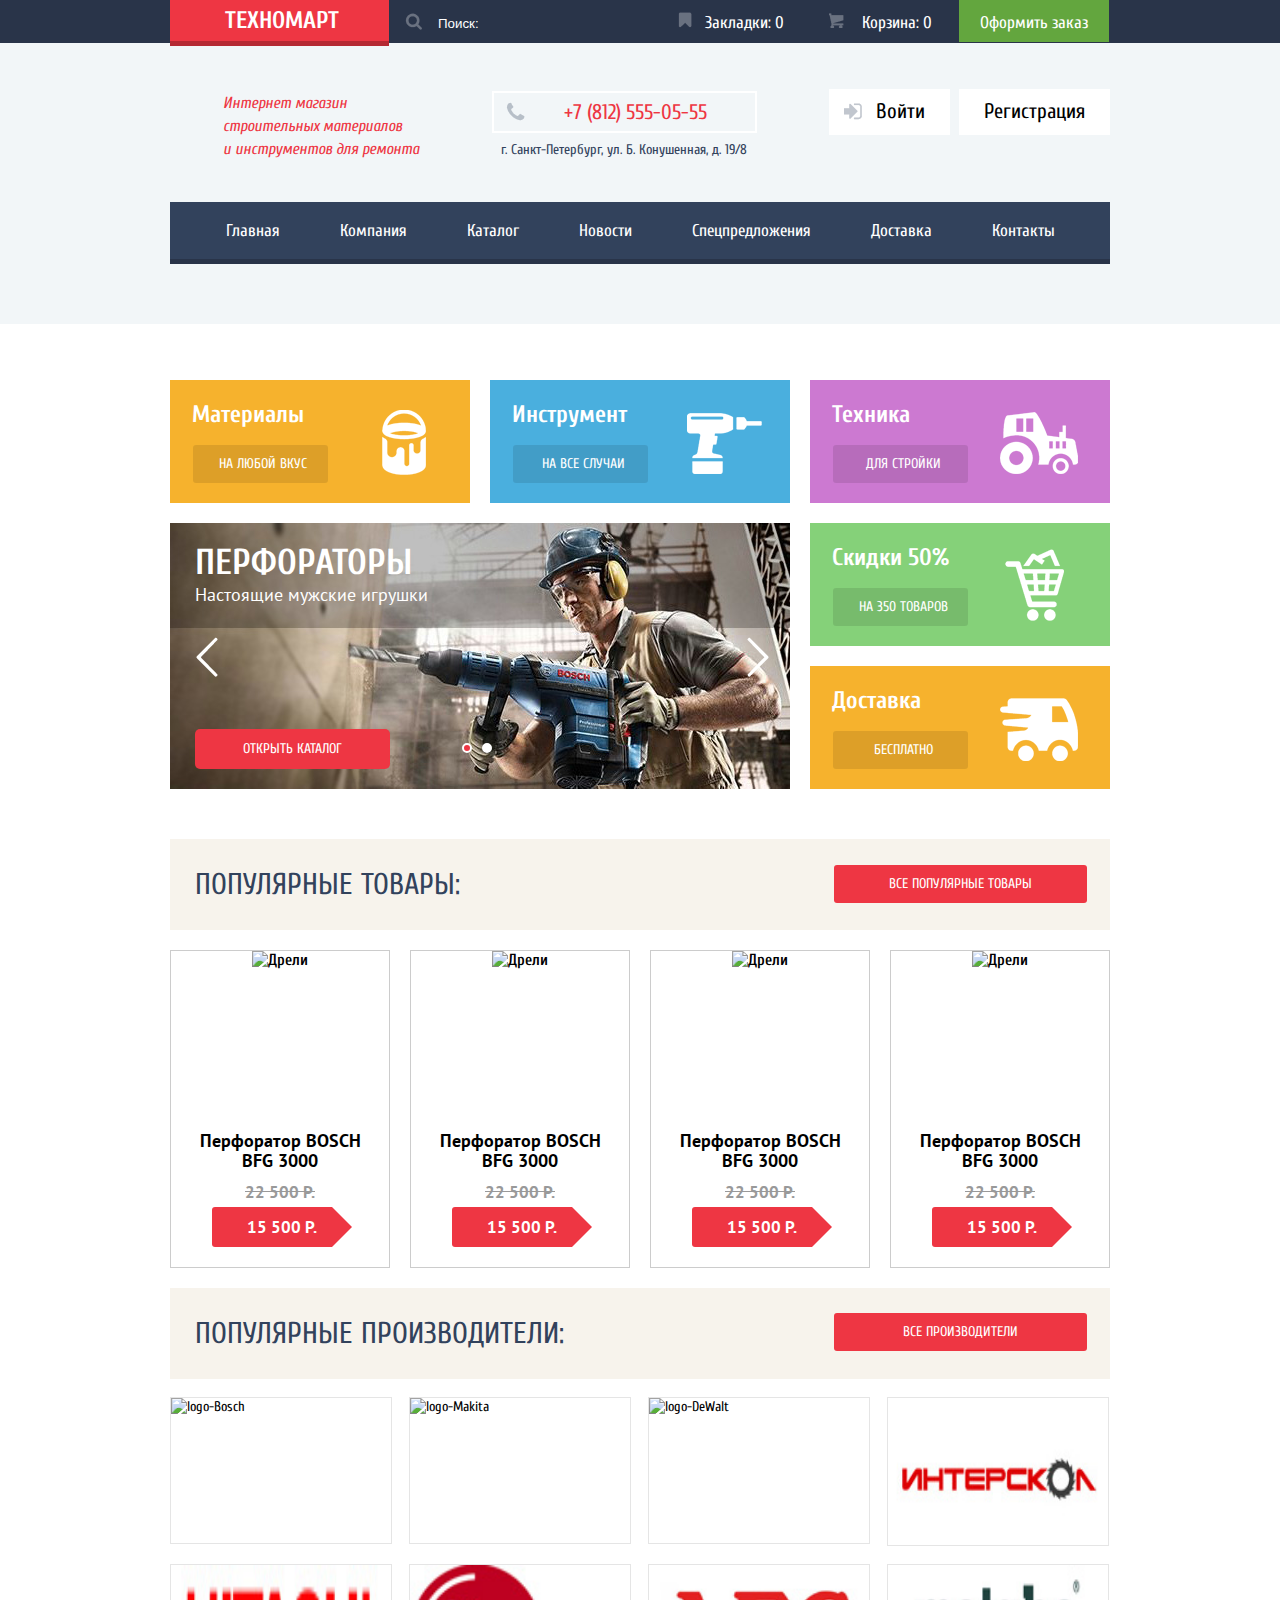
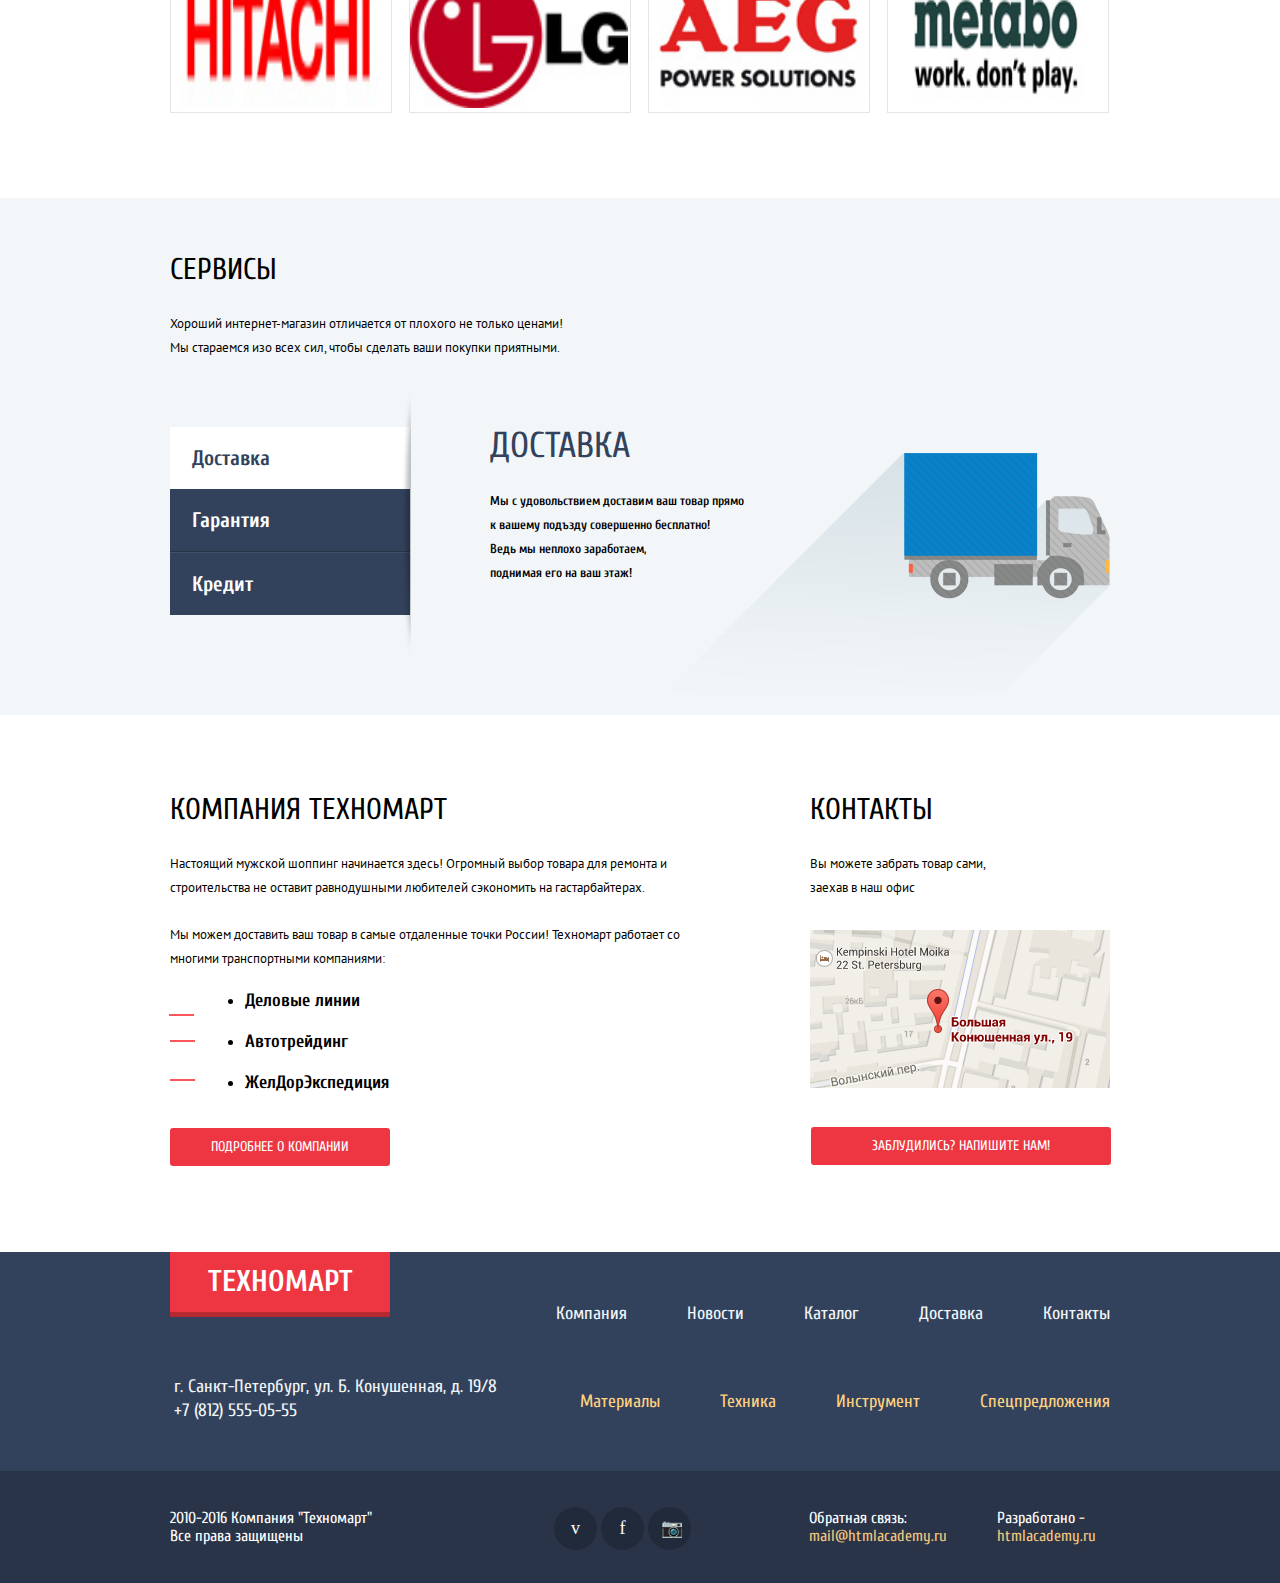
==== commit 3a404506: "Коррекция" ====
--- a/index.html
+++ b/index.html
@@ -1,295 +1,274 @@
 <!DOCTYPE html>
 <html lang="ru">
-<head>
-   <link href='https://fonts.googleapis.com/css?family=Cuprum:400,700,400italic|PT+Sans' rel='stylesheet' type='text/css'>
-   <link rel="stylesheet" href="css/normalize.css">
-   <link rel="stylesheet" href="css/style.css">
+
+<head>   	
+   	<link href='https://fonts.googleapis.com/css?family=Cuprum:400,400italic,700&subset=latin,cyrillic' rel='stylesheet' type='text/css'>
+    <link href='https://fonts.googleapis.com/css?family=PT+Sans:400,700&subset=latin,cyrillic' rel='stylesheet' type='text/css'>
+    <link rel="stylesheet" href="css/normalize.css">
+    <link rel="stylesheet" href="css/style.css">
     <meta charset="utf-8">
     <title>Главная страница Техномарт</title>
 </head>
+
 <body>
 
-<!--Верхняя шапка сайта-->
-
-   <header class="main-header">
+    <!--Верхняя шапка сайта-->
+
+    <header class="main-header">
+        <div class="container">
+            <div class="name">
+                <h1>Техномарт</h1></div>
+            <div class="search">
+                <input type="text" class="top-search" placeholder="Поиск:">
+            </div>
+            <div class="bookmarks"><a href="#">Закладки: 0</a></div>
+            <div class="basket"><a href="#">Корзина: 0</a></div>
+            <div class="checkout"><a href="#">Оформить заказ</a></div>
+        </div>
+    </header>
+
+    <!--Блок описания магазина, адрес и телефон, имя + мои заказы, имя пользователя, навигация-->
+
+    <header class="second-header">
+        <div class="container">
+            <section class="second-header-description">
+                <p>Интернет магазин
+                    <br> строительных материалов
+                    <br> и инструментов для ремонта</p>
+            </section>
+            <section class="second-header-contact">
+                <div class="phone">+7 &#40;812&#41; 555-05-55</div>
+                <p>г. Санкт-Петербург, ул. Б. Конушенная, д. 19/8</p>
+            </section>
+            <section class="second-header-user-block">
+                <div class="enter"><a href="#">Войти</a></div>
+                <div class="registration"><a href="#">Регистрация</a></div>
+            </section>
+            <div class="container clearfix">
+                <nav class="main-navigation">
+                    <ul>
+                        <li>
+                            <a href="#">Главная</a>
+                        </li>
+                        <li>
+                            <a href="#">Компания</a>
+                        </li>
+                        <li>
+                            <a href="file:///C:/Users/Artem/Documents/GitHub/81259-technomart/catalog.html#">Каталог</a>
+                        </li>
+                        <li>
+                            <a href="#">Новости</a>
+                        </li>
+                        <li>
+                            <a href="#">Спецпредложения</a>
+                        </li>
+                        <li>
+                            <a href="#">Доставка</a>
+                        </li>
+                        <li>
+                            <a href="#">Контакты</a>
+                        </li>
+                    </ul>
+                </nav>
+            </div>
+        </div>
+    </header>
+
+    <!--Основное содержание страницы-->
+    <!--Каталог-->
+
+    <main class="container">
+        <div class="all-benefits clearfix">
+            <section class="benefits materials">
+                <b>Материалы</b>
+                <div class="btn-benefits"><a href="#">На любой вкус</a></div>
+            </section>
+
+            <section class="benefits instrument">
+                <b>Инструмент</b>
+                <div class="btn-benefits"><a href="#" class="">На все случаи</a></div>
+            </section>
+
+            <section class="benefits tech">
+                <b>Техника</b>
+                <div class="btn-benefits"><a href="#">Для стройки</a></div>
+            </section>
+
+            <section class="slider">
+                <input type="radio" id="btn-slide-1" name="toggle" checked>
+                <input type="radio" id="btn-slide-2" name="toggle">
+
+                <div class="slider-controls">
+                    <label for="btn-slide-1"></label>
+                    <label for="btn-slide-2"></label>
+                </div>
+                <div class="slides">
+                    <div class="slide">
+                        <div class="slide-text">
+                            <div class="slide-title">
+                                <h3>Перфораторы</h3>
+                                <p>Настоящие мужские игрушки</p>
+                                <a class="btn-slide" href="#">Открыть каталог</a>
+                            </div>
+                        </div>
+                    </div>
+                    <div class="slide">
+                        <div class="slide-text">
+                            <div class="slide-title">
+                                <h3>Дрели</h3>
+                                <p>Соседям на радость!</p>
+                                <a class="btn-slide" href="#">Открыть каталог</a>
+                            </div>
+                        </div>
+                    </div>
+                </div>
+            </section>
+
+            <section class="benefits goods">
+                <b>Скидки 50%</b>
+                <div class="btn-benefits"><a href="#">На 350 товаров</a></div>
+            </section>
+
+            <section class="benefits supply">
+                <b>Доставка</b>
+                <div class="btn-benefits"><a href="#">Бесплатно</a></div>
+            </section>
+        </div>
+
+        <!--Блок и кнопка "Популярные товары"-->
+
+        <div class="bord">
+            <h3>Популярные товары:</h3>
+            <a class="btn-popular top" href="#">Все популярные товары</a>
+        </div>
+
+        <!--4 блока популярных товаров-->
+
+        <div class="catalog-items clearfix">
+            <div class="catalog-items-main">
+                <article class="catalog-item">
+                    <div class="actions">
+                        <a href="#" class="buy">Купить</a>
+                        <a href="#" class="bookmark">В закладки</a>
+                    </div>
+
+                    <div class="catalog-item-image">
+                        <img src="img/catalog_perforator_boch.jpg" alt="Дрели" width="218" height="168">
+                    </div>
+                    <h1 class="title">Перфоратор BOSCH BFG 3000</h1>
+                    <div class="discount">22 500 Р.</div>
+                    <div class="price">15 500 Р.</div>
+                </article>
+
+                <article class="catalog-item">
+                    <div class="actions">
+                        <a href="#" class="buy">Купить</a>
+                        <a href="#" class="bookmark">В закладки</a>
+                    </div>
+                    <div class="catalog-item-image">
+                        <img src="img/catalog_perforator_boch.jpg" alt="Дрели" width="218" height="168">
+                    </div>
+                    <h1 class="title">Перфоратор BOSCH BFG 3000</h1>
+                    <div class="discount">22 500 Р.</div>
+                    <div class="price">15 500 Р.</div>
+                </article>
+
+                <article class="catalog-item new">
+                    <div class="actions">
+                        <a href="#" class="buy">Купить</a>
+                        <a href="#" class="bookmark">В закладки</a>
+                    </div>
+                    <div class="catalog-item-image">
+                        <img src="img/catalog_perforator_boch.jpg" alt="Дрели" width="218" height="168">
+                    </div>
+                    <h1 class="title">Перфоратор BOSCH BFG 3000</h1>
+                    <div class="discount">22 500 Р.</div>
+                    <div class="price">15 500 Р.</div>
+                </article>
+
+                <article class="catalog-item">
+                    <div class="actions">
+                        <a href="#" class="buy">Купить</a>
+                        <a href="#" class="bookmark">В закладки</a>
+                    </div>
+                    <div class="catalog-item-image">
+                        <img src="img/catalog_perforator_boch.jpg" alt="Дрели" width="218" height="168">
+                    </div>
+                    <h1 class="title">Перфоратор BOSCH BFG 3000</h1>
+                    <div class="discount">22 500 Р.</div>
+                    <div class="price">15 500 Р.</div>
+                </article>
+            </div>
+        </div>
+
+        <!--Популярные производители + кнопка-->
+
+        <div class="bord bottom">
+            <h3>Популярные производители:</h3>
+            <a class="btn-popular" href="#">Все производители</a>
+        </div>
+
+        <!--Логотипы брендов-->
+
+        <div class="all-brand-logo clearfix">
+            <div class="brand-logo">
+                <img src="img/brand_logo1_bosh.jpg" alt="logo-Bosch" width="218" height="143">
+            </div>
+            <div class="brand-logo">
+                <img src="img/brand_logo2_makkita.jpg" alt="logo-Makita" width="218" height="143">
+            </div>
+            <div class="brand-logo">
+                <img src="img/brand_logo3_dewalt.jpg" alt="logo-DeWalt" width="218" height="143">
+            </div>
+            <div class="brand-logo">
+                <img src="img/brand_logo4_interscol.jpg" alt="logo-Interscol" width="218" height="143">
+            </div>
+            <div class="brand-logo">
+                <img src="img/brand_logo5_Hitachi.jpg" alt="logo-Hitachi" width="218" height="143">
+            </div>
+            <div class="brand-logo">
+                <img src="img/brand_logo6_LG.jpg" alt="logo-LG" width="218" height="143">
+            </div>
+            <div class="brand-logo">
+                <img src="img/brand_logo7_AEG.jpg" alt="AEG" width="218" height="143">
+            </div>
+            <div class="brand-logo">
+                <img src="img/brand_logo8_Metabo.jpg" alt="logo-Metabo" width="218" height="143">
+            </div>
+        </div>
+    </main>
+
+    <!--Большой блок с кнопками Доставка, Гарантия, Кредит-->
+
+    <div class="service clearfix">
+        <div class="container">
+            <h3 class="service-text">Сервисы</h3>
+            <p>Хороший интернет-магазин отличается от плохого не только ценами!
+                <br> Мы стараемся изо всех сил, чтобы сделать ваши покупки приятными.</p>
+            <section class="buttons-of-service">
+                <button type="button" class="btn-serv up active">Доставка</button>
+                <button type="button" class="btn-serv bbot">Гарантия</button>
+                <button type="button" class="btn-serv btop">Кредит</button>
+            </section>
+            <section class="buttons-result">
+                <h3>Доставка</h3>
+                <p>Мы с удовольствием доставим ваш товар прямо
+                    <br> к вашему подъзду совершенно бесплатно!
+                    <br> Ведь мы неплохо заработаем,
+                    <br> поднимая его на ваш этаж!</p>
+            </section>
+            <section class="truck">
+            </section>
+        </div>
+    </div>
+
+    <!--О компании и контакты-->
+
     <div class="container">
-        <div class="name"><h1>Техномарт</h1></div>
-        <div class="search"><input type="text" class="top-search" placeholder="Поиск:">
-        </div>
-        <div class="bookmarks"><a href="#">Закладки: 0</a></div>
-        <div class="basket"><a href="#">Корзина: 0</a></div>
-        <div class="checkout"><a href="#">Оформить заказ</a></div>
-       </div>
-    </header>
-    
-<!--Блок описания магазина, адрес и телефон, имя + мои заказы, имя пользователя, навигация-->
-
-  <header class="second-header">
-   <div class="container">
-       <section class="second-header-description">
-           <p>Интернет магазин<br>
-               строительных материалов<br>
-               и инструментов для ремонта</p>
-       </section>
-       <section class="second-header-contact">
-           <div class="phone">+7 &#40;812&#41; 555-05-55</div>
-           <p>г. Санкт-Петербург, ул. Б. Конушенная, д. 19/8</p>
-       </section>
-       <section class="second-header-user-block">
-           <div class="enter"><a href="#">Войти</a></div>
-           <div class="registration"><a href="#">Регистрация</a></div>
-       </section>
-       
-        <div class="container clearfix">
-        <nav class="main-navigation">
-        <ul>
-            <li>
-                <a href="#">Главная</a>
-            </li>
-            <li>
-                <a href="#">Компания</a>
-            </li>
-            <li>
-                <a href="#">Каталог</a>
-            </li>
-            <li>
-                <a href="#">Новости</a>
-            </li>
-            <li>
-                <a href="#">Спецпредложения</a>
-            </li>
-            <li>
-                <a href="#">Доставка</a>
-            </li>
-            <li>
-                <a href="#">Контакты</a>
-            </li>
-        </ul>
-    </nav>
-    </div>   
-   </div>
-</header>
-
-<!--Основное содержание страницы-->
-<!--Каталог-->
-
-<main class="container">
-    <div class="all-benefits clearfix">
-    <section class="benefits materials">
-        <b>Материалы</b>
-        <div class="btn-benefits"><a href="#">На любой вкус</a></div>
-    </section>
-    
-    <section class="benefits instrument">
-        <b>Инструмент</b>
-        <div class="btn-benefits"><a href="#" class="">На все случаи</a></div>
-    </section>
-    
-      <section class="benefits tech">
-        <b>Техника</b>
-        <div class="btn-benefits"><a href="#">Для стройки</a></div>
-    </section>
-    
-    <section class="slider">
-    
-    <input type="radio" id="btn-slide-1" name="toggle" checked>
-    <input type="radio" id="btn-slide-2" name="toggle">
-    
-    <div class="slider-controls">
-       
-       <label for="btn-slide-1"></label>
-       <label for="btn-slide-2"></label>
-        
-    </div>
-       
-        <div class="slides">
-        <div class="slide">
-           <div class="slide-text">
-               <div class="slide-title"><h3>Перфораторы</h3>
-               <p>Настоящие мужские игрушки</p>
-               <a class="btn-slide" href="#">Открыть каталог</a>
-               </div>
-           </div>
-        </div>
-        
-        <div class="slide">
-           <div class="slide-text">
-               <div class="slide-title"><h3>Дрели</h3>
-               <p>Соседям на радость!</p>
-               <a class="btn-slide" href="#">Открыть каталог</a>
-               </div>
-           </div>
-        </div>
-      </div>
-      
-    </section>
-    
-    <section class="benefits goods">
-        <b>Скидки 50%</b>
-        <div class="btn-benefits"><a href="#">На 350 товаров</a></div>
-    </section>
-    
-    <section class="benefits dostavka">
-        <b>Доставка</b>
-        <div class="btn-benefits"><a href="#">Бесплатно</a></div>
-    </section>
-    </div>
-    
-<!--Блок и кнопка "Популярные товары"-->
-   
-       <div class="bord">
-         <h3>Популярные товары:</h3>
-          <a class="btn-popular" href="#">Все популярные товары</a>
-       
-       </div>
-            
-<!--4 блока популярных товаров-->
-   
-    <div class="catalog-items clearfix">
-    
-    <div class="catalog-items-main">
-    
-    <article class="catalog-item">
-       
-       <div class="actions">
-           <a href="#" class="buy">Купить</a>
-           <a href="#" class="bookmark">В закладки</a>
-       </div>
-        
-        <div class="catalog-item-image">
-        <img src="img/catalog_perforator_boch.jpg" alt="text">
-        </div>
-         
-          <h1 class="title">Перфоратор BOSCH BFG 3000</h1>
-          <div class="discount">22 500 Р.</div>
-          <div class="price">15 500 Р.</div>
-           
-    </article>
-    
-       <article class="catalog-item">
-       
-       <div class="actions">
-           <a href="#" class="buy">Купить</a>
-           <a href="#" class="bookmark">В закладки</a>
-       </div>
-        
-        <div class="catalog-item-image">
-        <img src="img/catalog_perforator_boch.jpg" alt="text">
-        </div>
-         
-          <h1 class="title">Перфоратор BOSCH BFG 3000</h1>
-          <div class="discount">22 500 Р.</div>
-          <div class="price">15 500 Р.</div>
-           
-    </article>
-    
-       <article class="catalog-item new">
-       
-       <div class="actions">
-           <a href="#" class="buy">Купить</a>
-           <a href="#" class="bookmark">В закладки</a>
-       </div>
-        
-        <div class="catalog-item-image">
-        <img src="img/catalog_perforator_boch.jpg" alt="text">
-        </div>
-         
-          <h1 class="title">Перфоратор BOSCH BFG 3000</h1>
-          <div class="discount">22 500 Р.</div>
-          <div class="price">15 500 Р.</div>
-           
-    </article>
-    
-       <article class="catalog-item">
-       
-       <div class="actions">
-           <a href="#" class="buy">Купить</a>
-           <a href="#" class="bookmark">В закладки</a>
-       </div>
-        
-        <div class="catalog-item-image">
-        <img src="img/catalog_perforator_boch.jpg" alt="text">
-        </div>
-         
-          <h1 class="title">Перфоратор BOSCH BFG 3000</h1>
-          <div class="discount">22 500 Р.</div>
-          <div class="price">15 500 Р.</div>
-           
-    </article>
-    </div>
-  </div>
-    
-<!--Популярные производители + кнопка-->
-    
-    <div class="bord manuf">
-         <h3>Популярные производители:</h3>
-          <a class="btn-popular bottom" href="#">Все производители</a>
-    </div>
-    
-<!--Логотипы брендов-->
-  
-   <div class="all-brand-logo clearfix">
-   <div class="brand-logo">
-       <img src="img/brand_logo1_bosh.jpg" alt="text">
-   </div>
-   <div class="brand-logo">
-       <img src="img/brand_logo2_makkita.jpg" alt="text">
-   </div>
-   <div class="brand-logo">
-       <img src="img/brand_logo3_dewalt.jpg" alt="text">
-   </div>
-   <div class="brand-logo">
-       <img src="img/brand_logo4_interscol.jpg" alt="text">
-   </div>
-   <div class="brand-logo">
-       <img src="img/brand_logo5_Hitachi.jpg" alt="text">
-   </div>
-   <div class="brand-logo">
-       <img src="img/brand_logo6_LG.jpg" alt="text">
-   </div>
-   <div class="brand-logo">
-       <img src="img/brand_logo7_AEG.jpg" alt="text">
-   </div>
-   <div class="brand-logo">
-       <img src="img/brand_logo8_Metabo.jpg" alt="text">
-   </div>
-   </div>
-   </main>
-    
-<!--Большой блок с кнопками Доставка, Гарантия, Кредит-->
-   
-   <div class="service clearfix">
-      <div class="container">
-       <h3 class="service-text">Сервисы</h3>
-       <p>Хороший интернет-магазин отличается от плохого не только     ценами!<br>
-           Мы стараемся изо всех сил, чтобы сделать ваши покупки приятными.</p>
-    <section class="buttons-of-service">
-        <button type="button" class="btn-serv active">Доставка</button>
-        <button type="button" class="btn-serv bbot">Гарантия</button>
-        <button type="button" class="btn-serv btop">Кредит</button>
-    </section>
-    <section class="buttons-result">
-        <h3>Доставка</h3>
-        <p>Мы с удовольствием доставим ваш товар прямо<br>
-            к вашему подъзду совершенно бесплатно!<br>
-            Ведь мы неплохо заработаем,<br>
-            поднимая его на ваш этаж!</p>
-    </section>
-    <section class="truck">
-
-    </section>
-       </div>
-   </div>
-   
-<!--О компании и контакты-->
-   
-   <div class="container">
-   <section class="about">
-       <h3 class="company">Компания Техномарт</h3>
-       <p class="first">Настоящий мужской шоппинг начинается здесь! Огромный         выбор товара для ремонта и
-           строительства не оставит равнодушными любителей сэкономить на гастарбайтерах.</p>
-        <p class="sec">Мы можем доставить ваш товар в самые отдаленные точки      России!
-            Техномарт работает со многими транспортными компаниями:</p>
+        <section class="about">
+            <h3 class="company">Компания Техномарт</h3>
+            <p class="first">Настоящий мужской шоппинг начинается здесь! Огромный выбор товара для ремонта и строительства не оставит равнодушными любителей сэкономить на гастарбайтерах.</p>
+            <p class="sec">Мы можем доставить ваш товар в самые отдаленные точки России! Техномарт работает со многими транспортными компаниями:</p>
             <ul class="delivery-company">
                 <li>
                     Деловые линии
@@ -302,63 +281,69 @@
                 </li>
             </ul>
             <a class="btn-company" href="#">Подробнее о компании</a>
-   </section>
-   
-   <section class="contacts">    
-        <h3 class="company">Контакты</h3>
-        <p class="third">Вы можете забрать товар сами,<br>
-            заехав в наш офис</p>
-        <a class="open-map" href="#"><img src="img/map.png" alt="text"></a><br>
-        <a class="btn-write-us" href="#">Заблудились? Напишите нам!</a>
         </section>
-        </div>
-   
-
-<!--Основной футер-->
-
-   <footer class="main-footer clearfix">
+
+        <section class="contacts">
+            <h3 class="company">Контакты</h3>
+            <p class="third">Вы можете забрать товар сами,
+                <br> заехав в наш офис</p>
+            <a class="open-map" href="#"><img src="img/map.png" alt="Карта с адресом" width="300" height="158"></a>
+            <br>
+            <a class="btn-write-us" href="#">Заблудились? Напишите нам!</a>
+        </section>
+    </div>
+
+
+    <!--Основной футер-->
+
+    <footer class="main-footer clearfix">
         <div class="container">
             <h2 class="company-footer">Техномарт</h2>
-                <ul class="nav-in-main-footer">
-                    <li>
-                        <a href="#">Компания</a>
-                    </li>
-                    <li>
-                        <a href="#">Новости</a>
-                    </li><li>
-                        <a href="#">Каталог</a>
-                    </li><li>
-                        <a href="#">Доставка</a>
-                    </li><li>
-                        <a href="#">Контакты</a>
-                    </li>
-                </ul>
-        </div>
-        
-        <div class="container">
-            <p class="adress">г. Санкт-Петербург, ул. Б. Конушенная, д. 19/8<br>    +7 &#40;812&#41; 555-05-55</p>
-                <ul class="nav-in-main-footer-second">
-                    <li>
-                        <a href="#">Материалы</a>
-                    </li>
-                    <li>
-                        <a href="#">Техника</a>
-                    </li><li>
-                        <a href="#">Инструмент</a>
-                    </li><li>
-                        <a href="#">Спецпредложения</a>
-                    </li>
-                </ul>
-            </div>
+            <ul class="nav-in-main-footer">
+                <li>
+                    <a href="#">Компания</a>
+                </li>
+                <li>
+                    <a href="#">Новости</a>
+                </li>
+                <li>
+                    <a href="#">Каталог</a>
+                </li>
+                <li>
+                    <a href="#">Доставка</a>
+                </li>
+                <li>
+                    <a href="#">Контакты</a>
+                </li>
+            </ul>
+        </div>
+        <div class="container">
+            <p class="adress">г. Санкт-Петербург, ул. Б. Конушенная, д. 19/8
+                <br> +7 &#40;812&#41; 555-05-55</p>
+            <ul class="nav-in-main-footer-second">
+                <li>
+                    <a href="#">Материалы</a>
+                </li>
+                <li>
+                    <a href="#">Техника</a>
+                </li>
+                <li>
+                    <a href="#">Инструмент</a>
+                </li>
+                <li>
+                    <a href="#">Спецпредложения</a>
+                </li>
+            </ul>
+        </div>
     </footer>
 
-<!--Нижний футер-->
+    <!--Нижний футер-->
 
     <footer class="last-footer clearfix">
         <div class="container">
             <section class="last-footer-rights">
-                2010-2016 Компания "Техномарт"<br>
-                Все права защищены
+                2010-2016 Компания "Техномарт"
+                <br> Все права защищены
             </section>
             <section class="last-footer-social">
                 <a class="social-btn" href="#">Вконтакте <span class="icon-vk"></span></a>
@@ -366,46 +351,61 @@
                 <a class="social-btn" href="#">Инстаграм<span class="icon-instagramm"></span></a>
             </section>
             <section class="feedback">
-                Обратная связь:<br>
+                Обратная связь:
+                <br>
                 <a href="mailto:mail@htmlacademy.ru">mail@htmlacademy.ru</a>
             </section>
             <section class="made">
-                Разработано -<br>
+                Разработано -
+                <br>
                 <a href="#">htmlacademy.ru</a>
             </section>
         </div>
     </footer>
-    
+
     <div class="modal-content" id="window">
         <button class="modal-content-close" type="button" title="Закрыть">Закрыть</button>
         <form class="write-us" action="https://echo.htmlacademy.ru" method="post">
-        <div class="modal-contacts">
-            
-            <div class="modal-content-contacts"><h3 class="modal-name left">Ваше имя:</h3><br>
-                <label><input class="user-info left" type="text" name="email" placeholder="Представьтесь, пожалуйста"></label></div>
-            
-            <div class="modal-content-contacts"><h3 class="modal-name">Ваш e-mail:</h3><br>
-                <label><input class="user-info right" type="text" name="email" placeholder="Для отправки ответа"></label></div>
-        </div>
-         <div class="letter-text">
-             <h3 class="modal-name left">Текст письма:</h3><br>
-             <label><textarea name="user-letter" cols="70" rows="6" placeholder="Для отправки ответа"></textarea></label>
-         </div>
-         
-         <div class="buttons">
-            <div class="modal-color">
-             <button class="btn-send" type="submit">Отправить</button>
-             <button class="btn-escape" type="submit">Отменить</button>
-             </div>
-         </div>
-    </form>
-    
-</div>
-<div class="modal-content" id="map">
-      <button class="modal-content-close" type="button" title="Закрыть">Закрыть</button>
-            <iframe src="https://www.google.com/maps/embed?pb=!1m18!1m12!1m3!1d1998.6037999040354!2d30.322010416394033!3d59.938716271971415!2m3!1f0!2f0!3f0!3m2!1i1024!2i768!4f13.1!3m3!1m2!1s0x4696310fca5ba729%3A0xea9c53d4493c879f!2sBolshaya+Konyushennaya+ul.%2C+19%2C+Sankt-Peterburg%2C+Russia%2C+191186!5e0!3m2!1sen!2s!4v1441888483426" width="620" height="561" style="border:0" allowfullscreen></iframe>
-
+            <div class="modal-contacts">
+
+                <div class="modal-content-contacts">
+                    <h3 class="modal-name left">Ваше имя:</h3>
+                    <br>
+                    <label>
+                        <input class="user-info left" type="text" name="email" placeholder="Представьтесь, пожалуйста">
+                    </label>
+                </div>
+
+                <div class="modal-content-contacts">
+                    <h3 class="modal-name">Ваш e-mail:</h3>
+                    <br>
+                    <label>
+                        <input class="user-info right" type="text" name="email" placeholder="Для отправки ответа">
+                    </label>
+                </div>
+            </div>
+            <div class="letter-text">
+                <h3 class="modal-name left">Текст письма:</h3>
+                <br>
+                <label>
+                    <textarea name="user-letter" cols="70" rows="6" placeholder="Для отправки ответа"></textarea>
+                </label>
+            </div>
+
+            <div class="buttons">
+                <div class="modal-color">
+                    <button class="btn-send" type="submit">Отправить</button>
+                    <button class="btn-escape" type="submit">Отменить</button>
+                </div>
+            </div>
+        </form>
     </div>
-<script src="js/scripts.js"></script>
+    <div class="modal-content" id="map">
+        <button class="modal-content-close" type="button" title="Закрыть">Закрыть</button>
+        <iframe src="https://www.google.com/maps/embed?pb=!1m18!1m12!1m3!1d1998.6037999040354!2d30.322010416394033!3d59.938716271971415!2m3!1f0!2f0!3f0!3m2!1i1024!2i768!4f13.1!3m3!1m2!1s0x4696310fca5ba729%3A0xea9c53d4493c879f!2sBolshaya+Konyushennaya+ul.%2C+19%2C+Sankt-Peterburg%2C+Russia%2C+191186!5e0!3m2!1sen!2s!4v1441888483426" width="620" height="561" style="border:0" allowfullscreen></iframe>
+
+    </div>
+    <script src="js/scripts.js"></script>
 </body>
+
 </html>--- a/css/style.css
+++ b/css/style.css
@@ -1,90 +1,243 @@
 body {
-    font-family: 'Cuprum', 'PT Sans', sans-serif;
+    min-width: 960px;
+    margin: auto;
+    font-family: "Cuprum", "Arial", sans-serif;
     font-size: 14px;
     color: #000;
 }
 
 @charset "UTF-8";
-
- @font-face {
-  font-family: 'symbols-technomart';
-  src: url('../font/symbols-technomart.eot?22619757');
-  src: url('../font/symbols-technomart.eot?22619757#iefix') format('embedded-opentype'),
-       url('../font/symbols-technomart.woff?22619757') format('woff'),
-       url('../font/symbols-technomart.ttf?22619757') format('truetype'),
-       url('../font/symbols-technomart.svg?22619757#symbols-technomart') format('svg');
-  font-weight: normal;
-  font-style: normal;
-}
+@font-face {
+    font-family: "symbols-technomart";
+    src: url("../font/symbols-technomart.eot?22619757");
+    src: url("../font/symbols-technomart.eot?22619757#iefix") format("embedded-opentype"), url("../font/symbols-technomart.woff?22619757") format("woff"), url("../font/symbols-technomart.ttf?22619757") format("truetype"), url("../font/symbols-technomart.svg?22619757#symbols-technomart") format("svg");
+    font-weight: normal;
+    font-style: normal;
+}
+
+
 /* Chrome hack: SVG is rendered more smooth in Windozze. 100% magic, uncomment if you need it. */
+
+
 /* Note, that will break hinting! In other OS-es font will be not as sharp as it could be */
+
+
 /*
 @media screen and (-webkit-min-device-pixel-ratio:0) {
   @font-face {
-    font-family: 'symbols-technomart';
-    src: url('../font/symbols-technomart.svg?22619757#symbols-technomart') format('svg');
+    font-family: "symbols-technomart";
+    src: url("../font/symbols-technomart.svg?22619757#symbols-technomart") format("svg");
   }
 }
 */
- 
- [class^="icon-"]:before, [class*=" icon-"]:before {
-  font-family: "symbols-technomart";
-  font-style: normal;
-  font-weight: normal;
-  speak: none;
- 
-  display: inline-block;
-  text-decoration: inherit;
-  width: 1em;
-  margin-right: .2em;
-  text-align: center;
-  /* opacity: .8; */
- 
-  /* For safety - reset parent styles, that can break glyph codes*/
-  font-variant: normal;
-  text-transform: none;
-     
-  /* fix buttons height, for twitter bootstrap */
-  line-height: 1em;
- 
-  /* Animation center compensation - margins should be symmetric */
-  /* remove if not needed */
-  margin-left: .2em;
- 
-  /* you can be more comfortable with increased icons size */
-  /* font-size: 120%; */
- 
-  /* Uncomment for 3D effect */
-  /* text-shadow: 1px 1px 1px rgba(127, 127, 127, 0.3); */
-}
- 
-.icon-left:before { content: '\3c'; } /* '&lt;' */
-.icon-right:before { content: '\3e'; } /* '&gt;' */
-.icon-basket:before { content: '\62'; } /* 'b' */
-.icon-facebook:before { content: '\66'; } /* 'f' */
-.icon-twitter:before { content: '\74'; } /* 't' */
-.icon-vk:before { content: '\76'; } /* 'v' */
-.icon-up:before { content: '\2c4'; } /* '˄' */
-.icon-down:before { content: '\2c5'; } /* '˅' */
-.icon-left-big:before { content: '\2190'; } /* '←' */
-.icon-right-big:before { content: '\2192'; } /* '→' */
-.icon-login:before { content: '\2386'; } /* '⎆' */
-.icon-logout:before { content: '\241b'; } /* '␛' */
-.icon-up-dir:before { content: '\25b2'; } /* '▲' */
-.icon-down-dir:before { content: '\25bc'; } /* '▼' */
-.icon-circle:before { content: '\25cb'; } /* '○' */
-.icon-circle-dot:before { content: '\25cf'; } /* '●' */
-.icon-star:before { content: '\2605'; } /* '★' */
-.icon-check-off:before { content: '\2610'; } /* '☐' */
-.icon-check-on:before { content: '\2611'; } /* '☑' */
-.icon-youtube:before { content: '\f39e'; } /* '' */
-.icon-home:before { content: '🏠'; } /* '\1f3e0' */
-.icon-user:before { content: '👨'; } /* '\1f468' */
-.icon-phone:before { content: '📞'; } /* '\1f4de' */
-.icon-instagramm:before { content: '📷'; } /* '\1f4f7' */
-.icon-search:before { content: '🔍'; } /* '\1f50d' */
-.icon-bookmark:before { content: '🔖'; } /* '\1f516' */
-
+
+[class^="icon-"]:before,
+[class*=" icon-"]:before {
+    font-family: "symbols-technomart";
+    font-style: normal;
+    font-weight: normal;
+    speak: none;
+    display: inline-block;
+    text-decoration: inherit;
+    width: 1em;
+    margin-right: .2em;
+    text-align: center;
+    /* opacity: .8; */
+    /* For safety - reset parent styles, that can break glyph codes*/
+    font-variant: normal;
+    text-transform: none;
+    /* fix buttons height, for twitter bootstrap */
+    line-height: 1em;
+    /* Animation center compensation - margins should be symmetric */
+    /* remove if not needed */
+    margin-left: .2em;
+    /* you can be more comfortable with increased icons size */
+    /* font-size: 120%; */
+    /* Uncomment for 3D effect */
+    /* text-shadow: 1px 1px 1px rgba(127, 127, 127, 0.3); */
+}
+
+.icon-left:before {
+    content: "\3c";
+}
+
+
+/* "&lt;" */
+
+.icon-right:before {
+    content: "\3e";
+}
+
+
+/* "&gt;" */
+
+.icon-basket:before {
+    content: "\62";
+}
+
+
+/* "b" */
+
+.icon-facebook:before {
+    content: "\66";
+}
+
+
+/* "f" */
+
+.icon-twitter:before {
+    content: "\74";
+}
+
+
+/* "t" */
+
+.icon-vk:before {
+    content: "\76";
+}
+
+
+/* "v" */
+
+.icon-up:before {
+    content: "\2c4";
+}
+
+
+/* "˄" */
+
+.icon-down:before {
+    content: "\2c5";
+}
+
+
+/* "˅" */
+
+.icon-left-big:before {
+    content: "\2190";
+}
+
+
+/* "←" */
+
+.icon-right-big:before {
+    content: "\2192";
+}
+
+
+/* "→" */
+
+.icon-login:before {
+    content: "\2386";
+}
+
+
+/* "⎆" */
+
+.icon-logout:before {
+    content: "\241b";
+}
+
+
+/* "␛" */
+
+.icon-up-dir:before {
+    content: "\25b2";
+}
+
+
+/* "▲" */
+
+.icon-down-dir:before {
+    content: "\25bc";
+}
+
+
+/* "▼" */
+
+.icon-circle:before {
+    content: "\25cb";
+}
+
+
+/* "○" */
+
+.icon-circle-dot:before {
+    content: "\25cf";
+}
+
+
+/* "●" */
+
+.icon-star:before {
+    content: "\2605";
+}
+
+
+/* "★" */
+
+.icon-check-off:before {
+    content: "\2610";
+}
+
+
+/* "☐" */
+
+.icon-check-on:before {
+    content: "\2611";
+}
+
+
+/* "☑" */
+
+.icon-youtube:before {
+    content: "\f39e";
+}
+
+
+/* "" */
+
+.icon-home:before {
+    content: "🏠";
+}
+
+
+/* "\1f3e0" */
+
+.icon-user:before {
+    content: "👨";
+}
+
+
+/* "\1f468" */
+
+.icon-phone:before {
+    content: "📞";
+}
+
+
+/* "\1f4de" */
+
+.icon-instagramm:before {
+    content: "📷";
+}
+
+
+/* "\1f4f7" */
+
+.icon-search:before {
+    content: "🔍";
+}
+
+
+/* "\1f50d" */
+
+.icon-bookmark:before {
+    content: "🔖";
+}
+
+
+/* "\1f516" */
 
 .sprite {
     background-image: url("../img/sprite.png");
@@ -191,57 +344,63 @@
 h1 {
     margin: 0;
     font-size: 24px;
-    text-transform: uppercase;
+    line-height: 24px;
     font-weight: bolder;
+    font-family: "Cuprum", "Arial", sans-serif;
+    text-transform: uppercase;
     color: #ffffff;
-    
 }
 
 h2 {
+    width: 200px;
     font-size: 30px;
-    text-transform: uppercase;
-    font-weight: normal;
+    line-height: 30px;
+    font-weight: bold;
+    font-family: "Cuprum", "Arial", sans-serif;
+    text-transform: uppercase;
     color: #32425c;
-    width: 200px;
 }
 
 h2.slider {
     font-size: 36px;
-    text-transform: uppercase;
     line-height: 30px;
     font-weight: bold;
+    font-family: "Cuprum", "Arial", sans-serif;
+    text-transform: uppercase;
     color: #ffffff;
 }
 
 .company-footer {
-    font-size: 24px;
-    text-transform: uppercase;
-    font-weight: bolder;
+    font-size: 30px;
+    line-height: 30px;
+    font-weight: bold;
+    font-family: "Cuprum", "Arial", sans-serif;
+    text-transform: uppercase;
     color: #ffffff;
 }
 
 .main-header {
     min-height: 42px;
+    font-size: 0px;
     background: #293449;
-    font-size: 0px;
 }
 
 .container {
+    margin: 0 auto;
+/*    padding: 0 10px;*/
     width: 940px;
-    margin: 0 auto;
-    padding: 0 10px;
 }
 
 .name {
+    display: inline-block;
+    height: 100%;
+    padding: 9px 50px 8px 55px;
     font-size: 24px;
     line-height: 24px;
-    font-family: 'Cuprum';
     font-weight: bold;
+    font-family: "Cuprum", "Arial", sans-serif;
+    text-align: center;
     background: #ee3643;
-    display: inline-block;
-    text-align: center;
-    padding: 9px 50px 8px 55px;
-    height: 100%;
     box-shadow: 0 5px 0 0 #b52933;
 }
 
@@ -256,31 +415,31 @@
 .top-search {
     width: 17px;
     height: 17px;
-    background-color: red;
-    background-position: 2px -472px;
+    background-position: 6px -471px;
     background-image: url("../img/sprite.png");
     background-repeat: no-repeat;
 }
 
 .top-search:hover {
-    background-position: 2px -435px;
+    background-position: 6px -434px;
     background-image: url("../img/sprite.png");
     background-repeat: no-repeat;
 }
 
-.top-search:focus, .top-search:hover:focus {
-    background-position: 3px -508px;
+.top-search:focus,
+.top-search:hover:focus {
+    background-position: 7px -508px;
     background-image: url("../img/sprite.png");
     background-repeat: no-repeat;
 }
 
-input[type="text"]{
-    vertical-align: baseline;
+input[type="text"] {
+    padding: 5px 14px 2px 49px;
     height: 35px;
     width: 200px;
+    vertical-align: baseline;
     background-color: #293449;
     border: none;
-    padding: 5px 14px 2px 50px;
 }
 
 input[type="text"]::-webkit-input-placeholder {
@@ -295,28 +454,35 @@
     outline: none;
     background-color: #ffffff;
     color: #000000;
-    
 }
 
 .search {
+    display: inline-block;
+    width: 70px;
+    margin-right: 187px;
     font-size: 17px;
     line-height: 18px;
-    width: 70px;
-    display: inline-block;
-    color: white;
-    margin-right: 185px;
-}
-
-.bookmarks, .basket, .basket-active, .checkout {
+    font-weight: normal;
+    font-family: "Cuprum", "Arial", sans-serif;
+    color: #fff;
+}
+
+.bookmarks,
+.basket,
+.basket-active,
+.checkout {
     display: inline-block;
 }
 
 .bookmarks {
     position: relative;
     max-width: 140px;
+    padding: 12px 25px 9px 59px;
     font-size: 17px;
     line-height: 18px;
-    padding: 12px 25px 9px 50px;
+    font-weight: normal;
+    font-family: "Cuprum", "Arial", sans-serif;
+    color: #fff;
 }
 
 .bookmarks:hover {
@@ -331,12 +497,10 @@
     content: "";
     position: absolute;
     top: 7px;
-    left: 21px;
-    width: 17px;
+    left: 25px;
+    width: 22px;
     height: 21px;
-    
-    
-    background-position: -9px -43px;
+    background-position: -3px -43px;
     background-image: url("../img/sprite.png");
     background-repeat: no-repeat;
     opacity: 0.3;
@@ -351,24 +515,27 @@
 }
 
 .bookmarks a {
+    text-decoration: none;
     color: #ffffff;
-    text-decoration: none;
 }
 
 .basket {
     position: relative;
     width: 150px;
+    padding: 14px 5px 10px 30px;
     font-size: 17px;
     line-height: 18px;
+    font-weight: normal;
+    font-family: "Cuprum", "Arial", sans-serif;
     text-align: center;
     box-sizing: border-box;
-    padding: 14px 5px 10px 30px;
+    color: #fff;
 }
 
 .full {
     max-width: 150px;
+    text-align: center;
     background: #ee3643;
-    text-align: center;
 }
 
 .basket:hover {
@@ -401,24 +568,25 @@
 }
 
 .basket a {
-    color: #ffffff;
     text-decoration: none;
-}
-
-
+    color: #fff;
+}
 
 .checkout {
     width: 150px;
+    padding: 14px 0 10px 0;
+    font-size: 17px;
+    line-height: 18px;
+    font-weight: normal;
+    font-family: "Cuprum", "Arial", sans-serif;
+    text-align: center;
+    color: #fff;
     background: #63a63e;
-    text-align: center;
-    font-size: 17px;
-    line-height: 18px;
-    padding: 14px 0 10px 0;
 }
 
 .checkout a {
-    color: #ffffff;
     text-decoration: none;
+    color: #fff;
 }
 
 .checkout:hover {
@@ -433,7 +601,10 @@
     background: #f2f6f8;
 }
 
-.second-header-description, .second-header-contact, .second-header-user-block, .second-header-user-name {
+.second-header-description,
+.second-header-contact,
+.second-header-user-block,
+.second-header-user-name {
     float: left;
 }
 
@@ -445,6 +616,8 @@
 .second-header-description p {
     font-size: 16px;
     line-height: 23px;
+    font-weight: normal;
+    font-family: "Cuprum", "Arial", sans-serif;
     font-style: italic;
     color: #ee3643;
 }
@@ -456,10 +629,12 @@
 
 .second-header-contact .phone {
     position: relative;
-    border: 2px solid white;
     padding: 10px 40px 10px 70px;
     font-size: 21px;
     line-height: 18px;
+    font-weight: normal;
+    font-family: "Cuprum", "Arial", sans-serif;
+    border: 2px solid white;
     color: #ee3643;
 }
 
@@ -475,36 +650,39 @@
     background-repeat: no-repeat;
 }
 
-
-
 .second-header-contact p {
+    margin: -3px;
+    margin-left: 1px;
+    padding: 8px;
     font-size: 14px;
     line-height: 24px;
+    font-weight: normal;
+    font-family: "Cuprum", "Arial", sans-serif;
     color: #32425c;
-    margin: -3px;
-    padding: 8px;
 }
 
 .second-header-user-block {
-/*    width: 300px;*/
     margin: 46px 0 47px 27px;
 }
 
-.enter, .registration {
+.enter,
+.registration {
     display: inline-block;
 }
 
 .second-header-user-block a {
+    font-size: 21px;
+    line-height: 18px;
+    font-weight: normal;
+    font-family: "Cuprum", "Arial", sans-serif;
+    text-decoration: none;
     color: #000000;
-    text-decoration: none;
-    font-size: 21px;
-    line-height: 18px;
 }
 
 .enter {
     position: relative;
-    background: #ffffff;
     padding: 13px 25px 13px 47px;
+    background: #fff;
 }
 
 .enter a:hover {
@@ -516,17 +694,16 @@
 }
 
 .enter::before {
-  content: "";
-  position: absolute;
-  top: 14px;
-  left: 15px;
-  width: 18px;
-  height: 18px;
-    
-  background-image: url("../img/sprite.png");
-  background-repeat: no-repeat;
-  background-position: -12px -333px;
-  opacity: 0.3;
+    content: "";
+    position: absolute;
+    top: 14px;
+    left: 15px;
+    width: 18px;
+    height: 18px;
+    background-image: url("../img/sprite.png");
+    background-repeat: no-repeat;
+    background-position: -12px -333px;
+    opacity: 0.3;
 }
 
 .enter:hover::before {
@@ -538,9 +715,9 @@
 }
 
 .registration {
-    background: #ffffff;
+    margin-left: 5px;
     padding: 13px 25px 13px 25px;
-    margin-left: 5px;
+    background: #fff;
 }
 
 .registration a:hover {
@@ -557,19 +734,23 @@
 
 .user-name {
     position: relative;
-    background: #ffffff;
-    padding: 13px 70px 13px 47px;
+    width: 300px;
     margin-bottom: 6px;
+    padding: 13px 0px 13px 50px;
     font-size: 21px;
     line-height: 18px;
+    font-weight: normal;
+    font-family: "Cuprum", "Arial", sans-serif;
+    box-sizing: border-box;
+    background: #fff;
     color: #000;
 }
 
 .user-name a {
     font-size: 21px;
     line-height: 18px;
+    text-decoration: none;
     color: #000;
-    text-decoration: none;
 }
 
 .user-name::before {
@@ -579,8 +760,6 @@
     height: 23px;
     top: 12px;
     left: 18px;
-    
-    
     background-image: url("../img/sprite.png");
     background-repeat: no-repeat;
     background-position: -11px -557px;
@@ -601,8 +780,7 @@
     width: 23px;
     height: 23px;
     top: 13px;
-    right: 10px;
-    
+    right: 6px;
     background-image: url("../img/sprite.png");
     background-repeat: no-repeat;
     background-position: -10px -370px;
@@ -621,68 +799,76 @@
     color: #b2b2b2;
 }
 
-.my-orders a, .my-office a {
+.my-orders a,
+.my-office a {
+    margin-left: 11px;
+    padding: 5px 13px 0 10px;
+    font-size: 16px;
+    line-height: 18px;
+    font-family: "Cuprum", "Arial", sans-serif;
     text-decoration: underline;
-    font-family: 'Cuprum';
-    font-size: 16px;
-    line-height: 18px;
     color: #32425c;
-    padding: 5px 20px 0 10px;
-}
-
-.my-orders a:hover, .my-office a:hover {
+}
+
+.my-office a {
+    padding: 5px 13px 0 10px;
+}
+
+.my-orders a:hover,
+.my-office a:hover {
     color: red;
 }
 
-.my-orders a:active, .my-office a:active {
+.my-orders a:active,
+.my-office a:active {
     color: #b7bfc8;
 }
 
 .dot {
-   display: inline-block;
-    vertical-align: middle;
+    position: relative;
+    display: inline-block;
     width: 4px;
     height: 4px;
     font-size: 0;
-    background: #212a3a;
-    position: relative;
-    color: #fff;
+    vertical-align: middle;
     text-align: center;
     border-radius: 50%;
-    margin-right: 10px;
-}
-    
+    background: #212a3a;
+    color: #fff;
+}
+
 .main-navigation {
     clear: both;
 }
 
 .main-navigation {
+    margin-bottom: 65px;
     text-align: center;
+    box-shadow: 0 5px 0 0 #293449;
     background: #32425c;
-    box-shadow: 0 5px 0 0 #293449;
-    margin-bottom: 65px;
-    margin-left: -11px;
 }
 
 .main-navigation ul {
     margin: 0;
     padding: 0;
+    font-size: 0px;
     list-style: none;
-    font-size: 0px;
-}
-
-.main-navigation li{
+}
+
+.main-navigation li {
     display: inline-block;
     vertical-align: top;
     font-size: 17px;
     line-height: 17px;
+    font-weight: normal;
+    font-family: "Cuprum", "Arial", sans-serif;
 }
 
 .main-navigation a {
     display: block;
     padding: 20px 30px;
     text-decoration: none;
-    color: #ffffff;
+    color: #fff;
 }
 
 .main-navigation a:hover {
@@ -694,19 +880,19 @@
 }
 
 .clearfix:after {
-    content: '';
+    content: "";
     display: table;
     clear: both;
 }
 
 .benefits {
     position: relative;
+    float: left;
     width: 240px;
     min-height: 123px;
-    float: left;
-    margin: 20px 20px 20px 0;
-    color: #ffffff;
+    margin: 56px 20px 20px 0;
     padding-right: 60px;
+    color: #fff;
 }
 
 .benefits::before {
@@ -731,13 +917,12 @@
     background: #f6b22d;
 }
 
-.materials::before {    
+.materials::before {
     position: absolute;
     width: 45px;
     height: 66px;
     bottom: 27px;
     right: 43px;
-    
     background-image: url("../img/benefits_logo1.png");
     background-repeat: no-repeat;
 }
@@ -749,7 +934,6 @@
     height: 60px;
     top: 0;
     right: 0;
-    
     background-image: url("../img/new%20flag.png");
     background-repeat: no-repeat;
 }
@@ -758,13 +942,12 @@
     background: #4aafde;
 }
 
-.instrument::before {    
+.instrument::before {
     position: absolute;
     width: 80px;
     height: 66px;
     bottom: 24px;
     right: 23px;
-    
     background-image: url("../img/benefits_logo2.png");
     background-repeat: no-repeat;
 }
@@ -773,13 +956,12 @@
     background: #cc79d1;
 }
 
-.tech::before {    
+.tech::before {
     position: absolute;
     width: 80px;
     height: 66px;
     bottom: 25px;
     right: 30px;
-    
     background-image: url("../img/benefits_logo3.png");
     background-repeat: no-repeat;
 }
@@ -788,28 +970,27 @@
     background: #85d179;
 }
 
-.goods::before {    
+.goods::before {
     position: absolute;
     width: 60px;
     height: 75px;
     bottom: 22px;
     right: 45px;
-    
     background-image: url("../img/benefits_logo4.png");
     background-repeat: no-repeat;
 }
 
-.dostavka {
+.supply {
+    margin-top: 20px;
     background: #f6b22d;
 }
 
-.dostavka::before {    
+.supply::before {
     position: absolute;
     width: 80px;
     height: 65px;
     bottom: 26px;
     right: 30px;
-    
     background-image: url("../img/benefits_logo5.png");
     background-repeat: no-repeat;
 }
@@ -817,40 +998,43 @@
 .btn-benefits {
     max-width: 135px;
     height: 38px;
-    background: rgba(0, 0, 0, 0.1);
     margin-left: 23px;
     margin-top: 15px;
+    font-size: 14px;
+    line-height: 18px;
+    font-weight: normal;
+    font-family: "Cuprum", "Arial", sans-serif;
     text-align: center;
-    font-size: 14px;
-    line-height: 1.3;
     border-radius: 3px;
+    background: rgba(0, 0, 0, 0.1);
 }
 
 .btn-benefits a {
     display: block;
     padding: 10px 5px 10px 10px;
-    color: #ffffff;
     text-decoration: none;
     text-transform: uppercase;
+    color: #fff;
 }
 
 .btn-benefits a:hover {
+    border-radius: 3px;
     background: rgba(0, 0, 0, 0.2);
+}
+
+.btn-benefits a:active {
     border-radius: 3px;
-}
-
-.btn-benefits a:active {
     background: rgba(0, 0, 0, 0.3);
-    border-radius: 3px;
 }
 
 .benefits b {
     display: block;
+    margin-top: 20px;
+    margin-left: 22px;
     font-size: 24px;
     line-height: 30px;
     font-weight: bold;
-    margin-top: 20px;
-    margin-left: 22px;
+    font-family: "Cuprum", "Arial", sans-serif;
     color: #fff;
 }
 
@@ -874,7 +1058,6 @@
     position: absolute;
     bottom: 11%;
     left: 48%;
-    
     width: 200px;
     margin-left: -100px;
     text-align: center;
@@ -886,29 +1069,27 @@
     height: 6px;
     margin: 0 3px;
     vertical-align: top;
-    background: #ee3643;
     border: 2px solid #fff;
     border-radius: 50%;
     cursor: pointer;
-}
-
-.slider-controls label checked {
-     background: #ee3643;
+    background: #fff;
 }
 
 .slide .btn-slide {
-    display: block;    
+    display: block;
     width: 195px;
-    padding: 11px 0;
     margin-top: 122px;
     margin-left: 25px;
+    padding: 11px 0;
+    font-size: 14px;
+    line-height: 18px;
+    font-weight: normal;
+    font-family: "Cuprum", "Arial", sans-serif;
+    text-align: center;
+    text-decoration: none;
     border-radius: 5px;
-    font-size: 14px;
-    line-height: 18px;
-    text-decoration: none;
-    text-align: center;
-    color: #ffffff;
-    text-transform: uppercase;
+    text-transform: uppercase;
+    color: #fff;
     background: #ee3643;
 }
 
@@ -933,53 +1114,56 @@
 }
 
 #btn-slide-1:checked ~ .slides .slide:nth-child(1) {
-  display: block;
+    display: block;
 }
 
 #btn-slide-2:checked ~ .slides .slide:nth-child(2) {
-  display: block;
+    display: block;
+}
+
+#btn-slide-1:checked ~ .slider-controls label[for="btn-slide-1"],
+#btn-slide-2:checked ~ .slider-controls label[for="btn-slide-2"] {
+    
+    background: #ee3643;
 }
 
 .slide-title h3 {
-    color: #ffffff;
+    margin: 25px 0 5px 25px;
     font-size: 36px;
     line-height: 30px;
-    font-family: 'Cuprum';
     font-weight: bold;
-    text-transform: uppercase;
-    margin: 25px 0 5px 25px;
+    font-family: "Cuprum", "Arial", sans-serif;
+    text-transform: uppercase;
+    color: #fff;
 }
 
 .slide-title p {
-    color: #ffffff;
-    font-family: 'PT sans';
+    margin: 5px 0 0 25px;
     font-size: 18px;
     line-height: 24px;
-    margin: 5px 0 0 25px;
-}
-
-.slider::before {    
+    font-weight: normal;
+    font-family: "PT sans", "Arial", sans-serif;
+    color: #fff;
+}
+
+.slider::before {
     position: absolute;
     content: "";
     width: 25px;
     height: 45px;
     top: 43%;
     right: 6%;
-    
-    
     background-image: url("../img/.icon-right.png");
     background-repeat: no-repeat;
 }
 
-.slider::after {    
+.slider::after {
     position: absolute;
     content: "";
     width: 25px;
     height: 45px;
     top: 43%;
     left: 4%;
-    
-    
     background-image: url("../img/.icon-left.png");
     background-repeat: no-repeat;
 }
@@ -990,50 +1174,54 @@
     background: #f7f3ec;
 }
 
-.manuf {
-    margin-top: 20px;
-}
-
-.bord h3, .btn-popular {
+.bottom {
+    margin-top: 0;
+}
+
+.bord h3,
+.btn-popular {
     display: inline-block;
     vertical-align: middle;
 }
 
 .bord h3 {
+    margin: 31px 0 30px 25px;
     font-size: 30px;
     line-height: 30px;
-    font-family: 'Cuprum';
-    font-weight: normal;
+    font-weight: normal;
+    font-family: "Cuprum", "Arial", sans-serif;
+    text-transform: uppercase;
     color: #32425c;
-    margin: 6px 0 0 26px;
-    text-transform: uppercase;
 }
 
 .btn-popular {
-    display: inline-block;
+    float: right;
+    /*    display: inline-block;*/
+    width: 253px;
+    padding: 10px 0;
+    margin: 25px 23px 25px 0;
+    font-size: 14px;
+    line-height: 18px;
+    font-weight: normal;
+    font-family: "Cuprum", "Arial", sans-serif;
     text-align: center;
-    width: 253px;
-    font-size: 14px;
-    line-height: 18px;
-    padding: 10px 0;
-    margin: 29px 20px 25px 370px;
     border-radius: 3px;
     text-transform: uppercase;
+    text-decoration: none;
     color: #fff;
     background: #ee3643;
-    text-decoration: none;
-}
-
-.bottom {
-    margin-left: 270px;
+}
+
+.top {
+    margin-top: 26px;
 }
 
 .brand-logo {
+    float: left;
+    width: 220px;
     min-height: 145px;
-    width: 220px;
-    float:left; 
+    margin: 18px 17px 0 0;
     border: 1px solid #e5e5e5;
-    margin: 20px 17px 0 0;
 }
 
 .brand-logo img:hover {
@@ -1055,37 +1243,37 @@
 }
 
 .service-text {
+    margin-top: 85px;
+    padding-top: 60px;
     font-size: 30px;
     line-height: 24px;
-    font-family: 'Cuprum';
-    font-weight: normal;
-    text-transform: uppercase;
-    margin-top: 85px;
-    padding-top: 60px;
+    font-weight: normal;
+    font-family: "Cuprum", "Arial", sans-serif;
+    text-transform: uppercase;
 }
 
 .service-text + p {
+    margin-bottom: 60px;
     font-size: 13px;
     line-height: 24px;
-    font-family: 'PT sans';
-    font-weight: 500;
-    margin-bottom: 60px;
-}
-
-.buttons-of-service, .buttons-result, .truck {
+    font-weight: normal;
+    font-family: "PT sans", "Arial", sans-serif;
+}
+
+.buttons-of-service,
+.buttons-result {
+    position: relative;
     float: left;
-    margin-bottom: 100px;
-}
-
+    margin: 7px 0 100px 0;
+}
 
 .buttons-of-service::before {
     position: absolute;
     content: "";
     width: 10px;
     height: 272px;
-    top: 175px;
-    left: 435px;
-    
+    top: -40px;
+    left: 231px;
     background-image: url("../img/vert_line.png");
     background-repeat: no-repeat;
 }
@@ -1093,30 +1281,28 @@
 .buttons-of-service::after {
     position: absolute;
     content: "";
-    width: 530px;
+    width: 468px;
     height: 240px;
-    bottom: 20px;
-    right: 143px;
-    
-    
+    bottom: -78px;
+    right: -620px;
     background-image: url("../img/track_and_shadow.png");
-    background-repeat: no-repeat;   
+    background-repeat: no-repeat;
 }
 
 .btn-serv {
     display: block;
     width: 240px;
     margin-right: 80px;
-    padding: 15px 0 17px 25px;
-    text-align: left;
+    padding: 16px 0 16px 22px;
     font-size: 21px;
     line-height: 30px;
-    font-family: 'Cuprum';
     font-weight: bold;
+    font-family: "Cuprum", "Arial", sans-serif;
+    text-align: left;
+    outline: none;
+    border: none;
     color: #fff;
     background: #32425c;
-    outline: none;
-    border: none;
 }
 
 .bbot {
@@ -1137,64 +1323,63 @@
 }
 
 .buttons-result > h3 {
+    margin: 7px 0 31px 0;
     font-size: 36px;
-    
-    font-weight: normal;
+    line-height: 24px;
+    font-weight: normal;
+    font-family: "Cuprum", "Arial", sans-serif;
+    text-transform: uppercase;
     color: #32425c;
-    text-transform: uppercase;
-    margin: 0;
 }
 
 .buttons-result > p {
+    margin-top: 23px;
     font-size: 13px;
     line-height: 24px;
-    font-family: 'PT sans';
+    font-family: "PT sans" "Arial", sans-serif;
     font-weight: 600;
     color: #000;
-    margin-top: 23px;
 }
 
 .delivery-company::before {
-  content: "";
-  position: absolute;
-  bottom: 35px;
-  left: -37px;
-
-  width: 25px;
-  height: 2px;
-  background-color: red;
+    content: "";
+    position: absolute;
+    bottom: 33px;
+    left: -35px;
+    width: 25px;
+    height: 2px;
+    background-color: #fb565a;
 }
 
 .delivery-company::after {
-  content: "";
-  position: absolute;
-  bottom: 78px;
-  left: -37px;
-
-  width: 25px;
-  height: 2px;
-  background-color: red;
+    content: "";
+    position: absolute;
+    bottom: 72px;
+    left: -35px;
+    width: 25px;
+    height: 2px;
+    background-color: #fb565a;
 }
 
 .about::before {
-  content: "";
-  position: absolute;
-  bottom: 246px;
-  left: -3px;
-
-  width: 25px;
-  height: 2px;
-  background-color: red;
-}
-
-.about, .contacts {
+    content: "";
+    position: absolute;
+    bottom: 236px;
+    left: -1px;
+    width: 25px;
+    height: 2px;
+    background-color: #fb565a;
+}
+
+.about,
+.contacts {
     float: left;
 }
 
 .about {
     position: relative;
-    width: 490px;
-    margin-right: 150px;
+    width: 510px;
+    margin-right: 130px;
 }
 
 .contacts {
@@ -1205,32 +1390,37 @@
     margin-top: 83px;
     font-size: 30px;
     line-height: 24px;
-    font-family: 'Cuprum';
-    font-weight: normal;
+    font-weight: normal;
+    font-family: "Cuprum", "Arial", sans-serif;
     text-transform: uppercase;
 }
 
 .first {
-    font-family: 'PT sans';
+    margin-bottom: 23px;
     font-size: 13px;
     line-height: 24px;
+    font-weight: normal;
+    font-family: "PT sans", "Arial", sans-serif;
     color: #000;
-    margin-bottom: 14px;
 }
 
 .sec {
-    font-family: 'PT sans';
+    margin-bottom: 20px;
     font-size: 13px;
     line-height: 24px;
+    font-weight: normal;
+    font-family: "PT sans", "Arial", sans-serif;
+    white-space: pre-line;
     color: #000;
 }
 
 .third {
-    font-family: 'PT sans';
+    margin-bottom: 30px;
     font-size: 13px;
     line-height: 24px;
+    font-weight: normal;
+    font-family: "PT sans", "Arial", sans-serif;
     color: #000;
-    margin-bottom: 30px;
 }
 
 .delivery-company {
@@ -1239,25 +1429,27 @@
 }
 
 .delivery-company li {
+    padding-bottom: 21px;
     font-size: 18px;
     line-height: 20px;
     font-weight: bold;
-    padding-bottom: 24px;
 }
 
 .btn-company {
     display: block;
-    text-align: center;
+    padding: 10px 0;
+    margin: 14px 30px 86px 0;
     width: 220px;
     font-size: 14px;
     line-height: 18px;
-    padding: 10px 0;
-    margin: 0 30px 86px 0;
+    font-weight: normal;
+    font-family: "Cuprum", "Arial", sans-serif;
+    text-align: center;
+    text-decoration: none;
     border-radius: 3px;
     text-transform: uppercase;
     color: #fff;
     background: #ee3643;
-    text-decoration: none;
 }
 
 .main-footer {
@@ -1265,34 +1457,38 @@
 }
 
 .breadcrumbs li {
-    font-size: 13px;
-    line-height: 18px;
-    font-family: 'Cuprum';
-    
-    text-transform: uppercase;
     display: inline-block;
     padding: 20px 2px 0 0;
+    font-size: 13px;
+    line-height: 18px;
+    font-weight: normal;
+    font-family: "PT sans", "Arial", sans-serif;
+    text-transform: uppercase;
     text-decoration: none;
 }
 
 .breadcrumbs a {
+    text-decoration: none;
     color: #000;
-    text-decoration: none;
-}
-
-.icon-home, .icon-right {
+}
+
+.icon-home,
+.icon-right {
     font-size: 16px;
     line-height: 20px;
     color: #c1c6ce;
 }
 
 .perforator {
-    background: #f2f6f8;
     width: 910px;
     padding: 25px 0 25px 30px;
     margin: 20px 0 20px 0;
-}
-
+    font-size: 30px;
+    line-height: 30px;
+    font-weight: normal;
+    font-family: "Cuprum", "Arial", sans-serif;
+    background: #f2f6f8;
+}
 
 input[type="checkbox"] {
     display: none;
@@ -1303,63 +1499,57 @@
 }
 
 input[type="checkbox"] + label {
+    position: relative;
     display: block;
+    margin-top: 4px;
+    padding-left: 34px;
     font-size: 15px;
     line-height: 20px;
-    padding-left: 30px;
+    font-family: "PT sans", "Arial", sans-serif;
+    cursor: pointer;
+    text-transform: uppercase;
+}
+
+input[type="radio"] + label {
     position: relative;
+    display: block;
+    margin-bottom: 3px;
+    padding-left: 33px;
+    font-size: 14px;
+    line-height: 20px;
+    font-family: "PT sans", "Arial", sans-serif;
     cursor: pointer;
-    font-family: 'PT sans';
-    text-transform: uppercase;
-}
-
-input[type="radio"] + label {
-    display: block;
-    font-size: 15px;
-    line-height: 20px;
-    padding-left: 30px;
-    position: relative;
-    cursor: pointer;
-    font-family: 'PT sans';
     text-transform: uppercase;
 }
 
 input[type="checkbox"] + label::before {
-    content: '\2610';
+    content: "\2610";
     position: absolute;
     top: 0;
     left: 0;
-    
     width: 10px;
     height: 10px;
-    
+    font-size: 28px;
+    line-height: 20px;
     font-family: "symbols-technomart";
     color: #c1c1c1;
-    font-size: 24px;
-    line-height: 20px;
-}
-
-input[type="checkbox"] + label::before {
-/*    color: red;*/
 }
 
 input[type="radio"] + label::before {
-    content: '\25cb';
+    content: "\25cb";
     position: absolute;
     top: 0;
     left: 0;
-    
     width: 10px;
     height: 10px;
-    
+    font-size: 28px;
+    line-height: 20px;
     font-family: "symbols-technomart";
     color: #c1c1c1;
-    font-size: 24px;
-    line-height: 20px;
 }
 
 input[type="checkbox"]:checked + label::before {
-    content: '\2611';
+    content: "\2611";
 }
 
 input[type="checkbox"]:checked + label:hover::before {
@@ -1375,7 +1565,7 @@
 }
 
 input[type="radio"]:checked + label::before {
-    content: '\25cf';
+    content: "\25cf";
 }
 
 input[type="radio"]:checked + label:hover::before {
@@ -1390,33 +1580,38 @@
     color: #e9e9e9;
 }
 
-h3.filters {
+h3.filter {
+    display: inline-block;
+    margin: 0;
+    padding: 14px 150px 12px 18px;
+    font-size: 13px;
+    line-height: 18px;
+    font-weight: 600;
+    font-family: "PT sans", "Arial", sans-serif;
+    text-transform: uppercase;
+    background: #f7f3ec;
+}
+
+.filter-sorting h3 {
+    margin: 10px 0;
     font-size: 17px;
     line-height: 30px;
-    text-transform: uppercase;
-    font-family: 'PT sans';
     font-weight: bold;
-}
-
-h3.filter {
-    font-size: 13px;
-    line-height: 18px;
-    font-family: 'PT sans';
-    font-weight: 600;
-    text-transform: uppercase;
-    padding: 12px 150px 12px 18px;
-    background: #f7f3ec;
-    display: inline-block;
-    margin: 0;
-}
-
-.filter-sorting h3 {
+    font-family: "PT sans", "Arial", sans-serif;
+    text-transform: uppercase;
+}
+
+h3.filters {
+    margin: 15px 0 15px 0;
     font-size: 17px;
     line-height: 30px;
-    font-family: 'PT sans';
     font-weight: bold;
-    text-transform: uppercase;
-    margin: 10px 0;
+    font-family: "PT sans", "Arial", sans-serif;
+    text-transform: uppercase;
+}
+
+h3.power {
+    margin: 15px 0 12px 0;
 }
 
 hr {
@@ -1424,16 +1619,16 @@
 }
 
 .btn-show {
+    margin-top: 60px;
+    padding: 10px 38px;
     font-size: 13px;
     line-height: 18px;
-    margin-top: 75px;
-    padding: 10px 30px;
-    font-family: 'PT sans';
-    text-transform: uppercase;
-    background: #fff;
-    outline: none;
+    font-family: "PT sans", "Arial", sans-serif;
+    text-transform: uppercase;
     border: 1px solid #e5e5e5;
     border-radius: 3px;
+    outline: none;
+    background: #fff;
 }
 
 .left-column {
@@ -1443,16 +1638,14 @@
 
 .range-filter {
     width: 220px;
-    
+    margin-bottom: 28px;
 }
 
 .range-controls {
     position: relative;
     height: 41px;
-    padding-top: 39px;
-    padding-left: 20px;
-    padding-right: 20px;
-    margin-bottom: 15px;
+    margin-bottom: 8px;
+    padding: 43px 20px 0 20px;
     border-bottom-left-radius: 5px;
     border-bottom-right-radius: 5px;
     background: #f7f3ec;
@@ -1471,7 +1664,7 @@
 
 .range-controls .toggle {
     position: absolute;
-    top: 30px;
+    top: 32px;
     left: 0px;
     width: 4px;
     height: 4px;
@@ -1501,27 +1694,27 @@
 }
 
 .max-price {
-  text-align: right;
-}
-
+    text-align: right;
+}
 
 .price-controls input {
-    font-family: 'PT Sans', sans-serif;
-    font-size: 17px;
-    line-height: 18px;
     width: 95px;
     padding: 0;
+    font-size: 17px;
+    line-height: 18px;
+    font-weight: normal;
+    font-family: "PT Sans", "Arial", sans-serif;
+    text-align: center;
     border-radius: 5px;
-    text-align: center;
-    color: #000;
     border: none;
     border-radius: 5px;
     outline: none;
     background: #f7f3ec;
-
-}
-
-.left-column, .right-column {
+    color: #000;
+}
+
+.left-column,
+.right-column {
     float: left;
 }
 
@@ -1529,85 +1722,85 @@
     font-size: 0;
 }
 
+
+/* оставил для сравнения старый вариант sorting список ul
 .top-sorting li {
+    display: inline-block;
+    padding: 12px 19px 12px 0;
     font-size: 13px;
     line-height: 18px;
-    font-family: 'PT sans';
-    text-transform: uppercase;
-    padding: 12px 19px 12px 0;
+    font-family: "PT sans", "Arial", sans-serif;
+    text-transform: uppercase;
+    
     background: #f7f3ec;
+}
+*/
+
+h3.sorting,
+.top-sorting {
     display: inline-block;
-    
+    margin: 0;
+    padding: 10px 23px 11px 0;
+    font-size: 13px;
+    line-height: 18px;
+    font-family: "PT sans", "Arial", sans-serif;
+    text-transform: uppercase;
+    background: #f7f3ec;
 }
 
 .top-sorting .sorting {
+    padding: 3px 140px 0 19px;
     font-weight: bold;
-    padding-right: 155px;
-    padding-left: 10px;
-    margin-bottom: 20px;
-}
-
-.top-sorting .by-price {
-    padding-right: 60px;
-    
-}
-
-
-
-
-.top-sorting .by-type {
-    padding-right: 65px;
-}
-
-.top-sorting .by-price a {
+}
+
+a.by-price {
+    margin-right: 60px;
     text-decoration: none;
     border-bottom: 1px dashed red;
     color: #acaaa5;
 }
 
-.top-sorting .by-type a {
+a.by-type {
+    margin: 0 39px 0 5px;
     text-decoration: none;
     border-bottom: 1px dashed red;
     color: #acaaa5;
 }
 
-.top-sorting .by-function a {
+a.by-function {
+    margin: 0 12px 0 22px;
     text-decoration: none;
     border-bottom: 1px dashed red;
     color: #acaaa5;
 }
 
-.top-sorting .by-price a:hover,
-.top-sorting .by-type a:hover,
-.top-sorting .by-function a:hover {
+a.by-price:hover,
+a.by-type:hover,
+a.by-function:hover {
+    border-bottom: 1px solid red;
     color: #000;
-    border-bottom: 1px solid red;
-}
-
-.top-sorting .by-function {
-    padding-right: 20px;
 }
 
 .icon-up-dir {
     display: inline-block;
+    margin: 0;
+    padding: 0;
+    font-size: 23px;
+    line-height: 20px;
     text-align: center;
-    line-height: 18px;
-    padding: 0;
-    font-size: 18px;
-    
+    vertical-align: bottom;
     color: #c6c2bd;
-    vertical-align: bottom;
 }
 
 .icon-down-dir {
     display: inline-block;
+    margin: 0;
+    padding: 0;
     text-align: center;
-    line-height: 18px;
-    padding: 0;
-    font-size: 18px;
-    
+    font-size: 23px;
+    line-height: 20px;
+    vertical-align: bottom;
     color: #c6c2bd;
-    vertical-align: bottom;
 }
 
 .icon-up-dir:hover,
@@ -1620,26 +1813,26 @@
 }
 
 .catalog-items {
+    margin-top: 18px;
     font-size: 0;
     width: 700px;
-    
 }
 
 .catalog-items-main {
+    width: 940px;
     margin-top: 20px;
     font-size: 0;
-    width: 940px;
 }
 
 .catalog-item {
-    font-size: 16px;
-    font-weight: 600;
     position: relative;
     display: inline-block;
-    vertical-align: top;
     width: 218px;
     margin-right: 20px;
     margin-bottom: 20px;
+    font-size: 16px;
+    font-weight: 600;
+    vertical-align: top;
     text-align: center;
     border: 1px solid #ccc;
 }
@@ -1660,18 +1853,16 @@
     margin-right: 20px;
 }
 
-
 .new:before {
     position: absolute;
     top: -1px;
     right: -1px;
-    z-index: 10;
     width: 60px;
     height: 60px;
-    content: '';
+    content: "";
     background: url("../img/new%20flag.png") no-repeat 0 0;
-}
-
+    z-index: 10;
+}
 
 .catalog-item .actions {
     position: absolute;
@@ -1680,7 +1871,7 @@
     width: 218px;
     height: 88px;
     padding: 40px 0;
-    background-color: #fff; 
+    background-color: #fff;
 }
 
 .actions .buy:hover {
@@ -1693,17 +1884,18 @@
 
 .actions .buy,
 .actions .bookmark {
-    font-family: 'Cuprum', 'Arial', sans-serif;
-    font-size: 14px;
     display: block;
     width: 135px;
     margin: 0 auto 7px;
     padding: 10px 0;
-
+    font-size: 14px;
+    line-height: 18px;
+    font-weight: normal;
+    font-family: "Cuprum", "Arial", sans-serif;
     text-decoration: none;
     text-transform: uppercase;
+    border-radius: 3px;
     color: #fff;
-    border-radius: 3px;
     background-color: #63a63e;
 }
 
@@ -1729,7 +1921,7 @@
 }
 
 .catalog-item .actions {
-  display: none;
+    display: none;
 }
 
 .catalog-item:hover .actions {
@@ -1746,24 +1938,23 @@
     max-width: 100%;
 }
 
-.catalog-item .title {
-    color: #000;
-    text-transform: none;
+h1.title {
+    margin: 12px 0 12px 0;
+    padding: 0 25px;
     font-size: 18px;
     line-height: 20px;
-    font-family: 'PT sans';
     font-weight: bold;
-    margin-top: 10px;
-    margin-bottom: 15px;
-    padding: 0 25px;
-}
-
-.catalog-item .discount {
+    font-family: "PT sans", "Arial", sans-serif;
+    text-transform: none;
+    color: #000;
+}
+
+.discount {
+    /*    margin: 10px 0 6px 3px;*/
     font-size: 17px;
     line-height: 18px;
-    font-family: 'PT sans';
     font-weight: bold;
-    margin: 10px 0 6px 3px;
+    font-family: "PT sans", "Arial", sans-serif;
     text-decoration: line-through;
     color: #999;
 }
@@ -1771,11 +1962,15 @@
 .catalog-item .price {
     position: relative;
     width: 80px;
+    margin: 6px 0 20px 41px;
+    padding: 11px 30px;
+    font-size: 17px;
+    line-height: 18px;
+    font-weight: bold;
+    font-family: "PT sans", "Arial", sans-serif;
+    border-radius: 3px;
     color: #fff;
     background: #ee3643;
-    border-radius: 3px;
-    margin: 5px 0 20px 43px;
-    padding: 11px 30px;
 }
 
 .catalog-item .price:after {
@@ -1784,54 +1979,71 @@
     right: -20px;
     width: 0;
     height: 0;
-    content: '';
-    border: 20px solid #000;
+    content: "";
     border: 20px solid #fff;
+    border-width: 21px solid #fff;
     border-left-color: #ee3643;
-
 }
 
 .items-list {
     display: inline-block;
     width: 220px;
+    margin: 0 13px 20px 0;
     border: 1px solid #f7f3ec;
     text-align: center;
-    margin: 0 13px 20px 0;
 }
 
 .items-list:nth-child(3n+3) {
     margin-right: 0;
 }
 
+
+/* Оставил для сравнения с пред версией
 .items-list .title {
     font-size: 18px;
     line-height: 20px;
     font-weight: bold;
 }
-
+*/
+
+
+/*
 .items-list .discount {
     text-decoration: line-through;
 }
-
+*/
+
+
+/*
 .items-list .price {
     font-size: 17px;
     line-height: 18px;
     padding: 12px 25px 12px 37px;
     background: #ee3643;
 }
-
-.pagination li{    
+*/
+
+.pagination li {
     display: inline-block;
 }
 
 .pagination a {
+    margin-right: 5px;
+    padding: 10px 15px;
     font-size: 13px;
     line-height: 18px;
+    font-weight: normal;
+    font-family: "PT sans", "Arial", sans-serif;
+    text-transform: uppercase;
     text-decoration: none;
-    color: #000;
-    padding: 13px 17px;
     border: 1px solid #e5e5e5;
     border-radius: 3px;
+    color: #000;
+}
+
+a.next {
+    margin-left: 2px;
+    padding: 10px 30px 9px 31px;
 }
 
 .pagination a:hover {
@@ -1843,37 +2055,39 @@
 }
 
 .pagination a.selected {
-    background: #ee3643;
-    color: #fff;
     border: 1px solid #ee3643;
     border-radius: 3px;
+    color: #fff;
+    background: #ee3643;
 }
 
 .pagination {
+    margin: 43px 0 68px 240px;
     clear: both;
-    margin: 50px 0 50px 240px;
 }
 
 .about-perforators {
-    background: #f2f6f8;
     width: auto;
     margin: 0;
     padding: 25px 0 25px 0;
+    background: #f2f6f8;
 }
 
 h2.about-perforators {
+    padding: 45px 0 28px 0;
     font-size: 30px;
     line-height: 24px;
-    color: black;
-    padding: 65px 0 25px 0;
+    font-weight: normal;
+    font-family: "Cuprum", "Arial", sans-serif;
+    color: #000;
 }
 
 p.perforator-description {
-    font-family: 'PT sans';
+    margin: 0;
+    padding-bottom: 46px;
     font-size: 13px;
     line-height: 24px;
-    margin: 0;
-    padding-bottom: 35px;
+    font-family: "PT sans", "Arial", sans-serif;
 }
 
 .main-footer {
@@ -1881,29 +2095,32 @@
     background: #32425c;
 }
 
-h2.company-footer, .nav-in-main-footer {
+h2.company-footer,
+.nav-in-main-footer {
     float: left;
 }
 
 h2.company-footer {
     width: 150px;
+    margin: 0;
+    padding: 15px 35px;
     font-size: 30px;
     line-height: 30px;
-    font-family: 'Cuprum';
     font-weight: bold;
+    font-family: "Cuprum", "Arial", sans-serif;
     text-align: center;
+    box-shadow: 0 5px 0 0 #b52933;
     background: #ee3643;
-    padding: 15px 35px;
-    margin: 0;
-    box-shadow: 0 5px 0 0 #b52933;
-}
-
-.nav-in-main-footer li, .nav-in-main-footer-second li {
+}
+
+.nav-in-main-footer li,
+.nav-in-main-footer-second li {
     display: inline-block;
+    padding: 36px 56px 0 0;
     font-size: 18px;
     line-height: 24px;
-    color: red;
-    padding: 40px 60px 0 0;
+    font-weight: normal;
+    font-family: "Cuprum", "Arial", sans-serif;
 }
 
 .nav-in-main-footer li:last-child,
@@ -1912,52 +2129,57 @@
 }
 
 .nav-in-main-footer {
-    margin-left: 164px;
-}
-
-.nav-in-main-footer li a {
-    font-family: 'Cuprum';
+    float: right;
+    /*    margin-left: 164px;*/
+}
+
+.nav-in-main-footer a {
+    font-family: "Cuprum", "Arial", sans-serif;
     text-decoration: none;
     color: #f1f5f7;
 }
 
-.nav-in-main-footer li a:hover {
+.nav-in-main-footer a:hover {
     text-decoration: underline;
 }
 
-.nav-in-main-footer li a:active {
+.nav-in-main-footer a:active {
+    text-decoration: none;
     color: #929caa;
-    text-decoration: none;
-}
-
-.nav-in-main-footer-second li a {
+}
+
+.nav-in-main-footer-second a {
     font-size: 18px;
-    font-family: 'Cuprum';
+    font-family: "Cuprum", "Arial", sans-serif;
     text-decoration: none;
     color: #ffd180;
 }
 
-.nav-in-main-footer-second li a:hover {
+.nav-in-main-footer-second a:hover {
     text-decoration: underline;
 }
 
-.nav-in-main-footer-second li a:active {
+.nav-in-main-footer-second a:active {
+    text-decoration: none;
     color: #998a6e;
-    text-decoration: none;
 }
 
 p.adress {
+    padding: 17px 20px 30px 4px;
     font-size: 18px;
     line-height: 24px;
-    font-family: 'Cuprum';
-    font-weight: normal;
+    font-weight: normal;
+    font-family: "Cuprum", "Arial", sans-serif;
+    clear: both;
     color: #f1f5f7;
-    padding: 20px 89px 30px 0;
-    clear: both;
-}
-
-p.adress, .nav-in-main-footer-second {
+}
+
+p.adress {
     float: left;
+}
+
+.nav-in-main-footer-second {
+    float: right;
 }
 
 .last-footer {
@@ -1965,33 +2187,38 @@
     background: #293449;
 }
 
-.last-footer-rights, .last-footer-social, .feedback, .made {
+.last-footer-rights,
+.last-footer-social,
+.feedback,
+.made {
     float: left;
 }
 
 .last-footer-rights {
-    padding: 35px 160px 35px 0;
-    color: #ffffff;
+    padding: 38px 182px 35px 0;
     font-size: 16px;
     line-height: 18px;
+    font-weight: normal;
+    font-family: "Cuprum", "Arial", sans-serif;
+    color: #fff;
 }
 
 .last-footer-social {
-    margin: 25px 120px 15px 0;
+    margin: 36px 118px 15px 0;
 }
 
 .social-btn {
+    position: relative;
     display: inline-block;
-    vertical-align: top;
     width: 43px;
     height: 43px;
     font-size: 0;
-    background: #212a3a;
-    position: relative;
-    color: #fff;
+    vertical-align: top;
+    text-align: center;
     text-align: center;
     border-radius: 50%;
-    text-align: center;
+    color: #fff;
+    background: #212a3a;
 }
 
 .social-btn span {
@@ -2008,30 +2235,37 @@
 }
 
 .feedback {
-    padding: 35px 80px 35px 0;
-    color: #ffffff;
+    padding: 38px 50px 35px 0;
     font-size: 16px;
     line-height: 18px;
-}
-
-.feedback a, .made a {
+    font-weight: normal;
+    font-family: "Cuprum", "Arial", sans-serif;
+    color: #fff;
+}
+
+.feedback a,
+.made a {
     text-decoration: none;
     color: #f1c77c;
 }
 
 .made {
-    padding: 35px 0;
+    padding: 38px 0;
+    font-size: 16px;
+    line-height: 18px;
+    font-weight: normal;
+    font-family: "Cuprum", "Arial", sans-serif;
     color: #ffffff;
-    font-size: 16px;
-    line-height: 18px;
-}
-
-.feedback a:hover, .made a:hover {
+}
+
+.feedback a:hover,
+.made a:hover {
     text-decoration: underline;
     color: #f1c77c;
 }
 
-.feedback a:active, .made a:active {
+.feedback a:active,
+.made a:active {
     text-decoration: none;
     color: #e13643;
 }
@@ -2041,14 +2275,12 @@
     position: fixed;
     left: 50%;
     top: 25%;
-    
     width: 620px;
     margin-left: -310px;
     padding: 50px 0 0 0;
     background: #fff;
-    box-shadow: 0 30px 50px rgba(0, 0, 0, 0.7),
-                inset 0 7px 0 0 #ee3643;
-    color: #000000;   
+    box-shadow: 0 30px 50px rgba(0, 0, 0, 0.7), inset 0 7px 0 0 #ee3643;
+    color: #000000;
     z-index: 10;
 }
 
@@ -2060,29 +2292,25 @@
     position: absolute;
     top: 15px;
     right: 7px;
- 
     width: 22px;
     height: 22px;
-
     font-size: 0;
-
-    background-color: #fff;
     border: 0;
     outline: 0;
     cursor: pointer;
+    background-color: #fff;
 }
 
 .modal-content-close::before,
 .modal-content-close::after {
-  content: "";
-  position: absolute;
-  top: 10px;
-  left: 2px;
-
-  width: 19px;
-  height: 3px;
-  background-color: red;
-  border-radius: 1px;
+    content: "";
+    position: absolute;
+    top: 10px;
+    left: 2px;
+    width: 19px;
+    height: 3px;
+    background-color: #ee3643;
+    border-radius: 1px;
 }
 
 .modal-content-close::before {
@@ -2100,12 +2328,13 @@
 input.user-info {
     width: 210px;
     height: 34px;
+    padding: 1px 0 1px 15px;
     font-size: 13px;
     line-height: 18px;
-    padding: 1px 0 1px 15px;
-    background: white;
+    font-family: "PT sans", "Arial", sans-serif;
     border: 1px solid #d7dcde;
     border-radius: 2px;
+    background: #fff;
 }
 
 input.left {
@@ -2122,10 +2351,10 @@
 }
 
 textarea {
+    margin-left: 70px;
+    padding: 10px 0 1px 15px;
     border: 1px solid #d7dcde;
     border-radius: 2px;
-    margin-left: 70px;
-    padding: 10px 0 1px 15px;
     resize: none;
     outline: none;
 }
@@ -2135,40 +2364,44 @@
 }
 
 .buttons {
+    width: 100%;
     margin-top: 37px;
     padding-top: 15px;
     padding-bottom: 15px;
     background: #f1f1f1;
-    width: 100%;
 }
 
 .btn-send {
+    width: 220px;
+    margin: 25px 30px 25px 70px;
+    padding: 10px 5px;
+    font-size: 14px;
+    line-height: 18px;
+    font-weight: normal;
+    font-family: "Cuprum", "Arial", sans-serif;
     text-align: center;
-    width: 220px;
-    font-size: 14px;
-    line-height: 18px;
-    padding: 10px 5px;
-    margin: 25px 30px 25px 70px;
     border-radius: 3px;
     text-transform: uppercase;
+    outline: none;
+    border: none;
     color: #fff;
     background: #ee3643;
+}
+
+.btn-escape {
+    width: 220px;
+    padding: 10px 5px;
+    font-size: 14px;
+    line-height: 18px;
+    font-weight: normal;
+    font-family: "Cuprum", "Arial", sans-serif;
+    text-align: center;
+    border-radius: 3px;
+    text-transform: uppercase;
     outline: none;
     border: none;
-}
-
-.btn-escape {
-    text-align: center;
-    width: 220px;
-    font-size: 14px;
-    line-height: 18px;
-    padding: 10px 5px;
-    border-radius: 3px;
-    text-transform: uppercase;
     color: #000;
     background: #fff;
-    outline: none;
-    border: none;
 }
 
 h3.modal-name.left {
@@ -2180,14 +2413,12 @@
     position: fixed;
     left: 50%;
     bottom: 100px;
-    
     width: 620px;
     margin-left: -310px;
     padding: 50px 0 0 0;
     background: #fff;
-    box-shadow: 0 30px 50px rgba(0, 0, 0, 0.7),
-                inset 0 7px 0 0 #ee3643;
-    color: #000000;    
+    box-shadow: 0 30px 50px rgba(0, 0, 0, 0.7), inset 0 7px 0 0 #ee3643;
+    color: #000000;
     z-index: 10;
 }
 
@@ -2199,12 +2430,9 @@
     position: absolute;
     top: 15px;
     right: 7px;
- 
     width: 22px;
     height: 22px;
-
     font-size: 0;
-
     background-color: #fff;
     border: 0;
     outline: 0;
@@ -2213,15 +2441,14 @@
 
 .modal-content-close::before,
 .modal-content-close::after {
-  content: "";
-  position: absolute;
-  top: 10px;
-  left: 2px;
-
-  width: 19px;
-  height: 3px;
-  background-color: red;
-  border-radius: 1px;
+    content: "";
+    position: absolute;
+    top: 10px;
+    left: 2px;
+    width: 19px;
+    height: 3px;
+    background-color: red;
+    border-radius: 1px;
 }
 
 .modal-content-close::before {
@@ -2239,12 +2466,14 @@
 input.user-info {
     width: 198px;
     height: 34px;
+    padding: 1px 0 1px 15px;
     font-size: 13px;
     line-height: 18px;
-    padding: 1px 0 1px 15px;
-    background: white;
+    font-weight: normal;
+    font-family: "Cuprum", "Arial", sans-serif;
     border: 2px solid #d7dcde;
     border-radius: 2px;
+    background: #fff;
 }
 
 input.left {
@@ -2261,10 +2490,10 @@
 }
 
 textarea {
+    margin-left: 70px;
+    padding: 10px 0 1px 15px;
     border: 2px solid #d7dcde;
     border-radius: 2px;
-    margin-left: 70px;
-    padding: 10px 0 1px 15px;
     resize: none;
     outline: none;
 }
@@ -2274,36 +2503,40 @@
 }
 
 .buttons {
+    width: 100%;
     margin-top: 37px;
     padding-top: 15px;
     padding-bottom: 15px;
     background: #f1f1f1;
-    width: 100%;
 }
 
 .btn-send {
-    font-size: 14px;
-    line-height: 18px;
     padding: 10px 40px;
     margin: 25px 30px 25px 70px;
+    font-size: 14px;
+    line-height: 18px;
+    font-weight: normal;
+    font-family: "Cuprum", "Arial", sans-serif;
     border-radius: 3px;
     text-transform: uppercase;
+    outline: none;
+    border: none;
     color: #fff;
     background: #ee3643;
+}
+
+.btn-escape {
+    padding: 10px 40px;
+    font-size: 14px;
+    line-height: 18px;
+    font-weight: normal;
+    font-family: "Cuprum", "Arial", sans-serif;
+    border-radius: 3px;
+    text-transform: uppercase;
     outline: none;
     border: none;
-}
-
-.btn-escape {
-    font-size: 14px;
-    line-height: 18px;
-    padding: 10px 40px;
-    border-radius: 3px;
-    text-transform: uppercase;
     color: #000;
     background: #fff;
-    outline: none;
-    border: none;
 }
 
 h3.modal-name.left {
@@ -2314,33 +2547,35 @@
     margin: 25px 0 70px 180px;
     font-size: 30px;
     line-height: 18px;
-    font-weight: normal; 
+    font-weight: normal;
+    font-family: "Cuprum", "Arial", sans-serif;
     color: #000;
 }
 
-.ok-image::before {    
+.ok-image::before {
     position: absolute;
     content: "";
     width: 67px;
     height: 68px;
     top: 50px;
     left: 80px;
-    
     background-image: url("../img/ok-logo.jpg");
     background-repeat: no-repeat;
 }
 
 .btn-write-us {
     display: block;
+    width: 300px;
+    margin: 35px 30px 25px 1px;
+    padding: 10px 0;
+    font-size: 14px;
+    line-height: 18px;
+    font-weight: normal;
+    font-family: "Cuprum", "Arial", sans-serif;
     text-align: center;
-    width: 300px;
-    font-size: 14px;
-    line-height: 18px;
-    padding: 10px 0;
-    margin: 39px 30px 25px 0;
     border-radius: 3px;
     text-transform: uppercase;
+    text-decoration: none;
     color: #fff;
     background: #ee3643;
-    text-decoration: none;
 }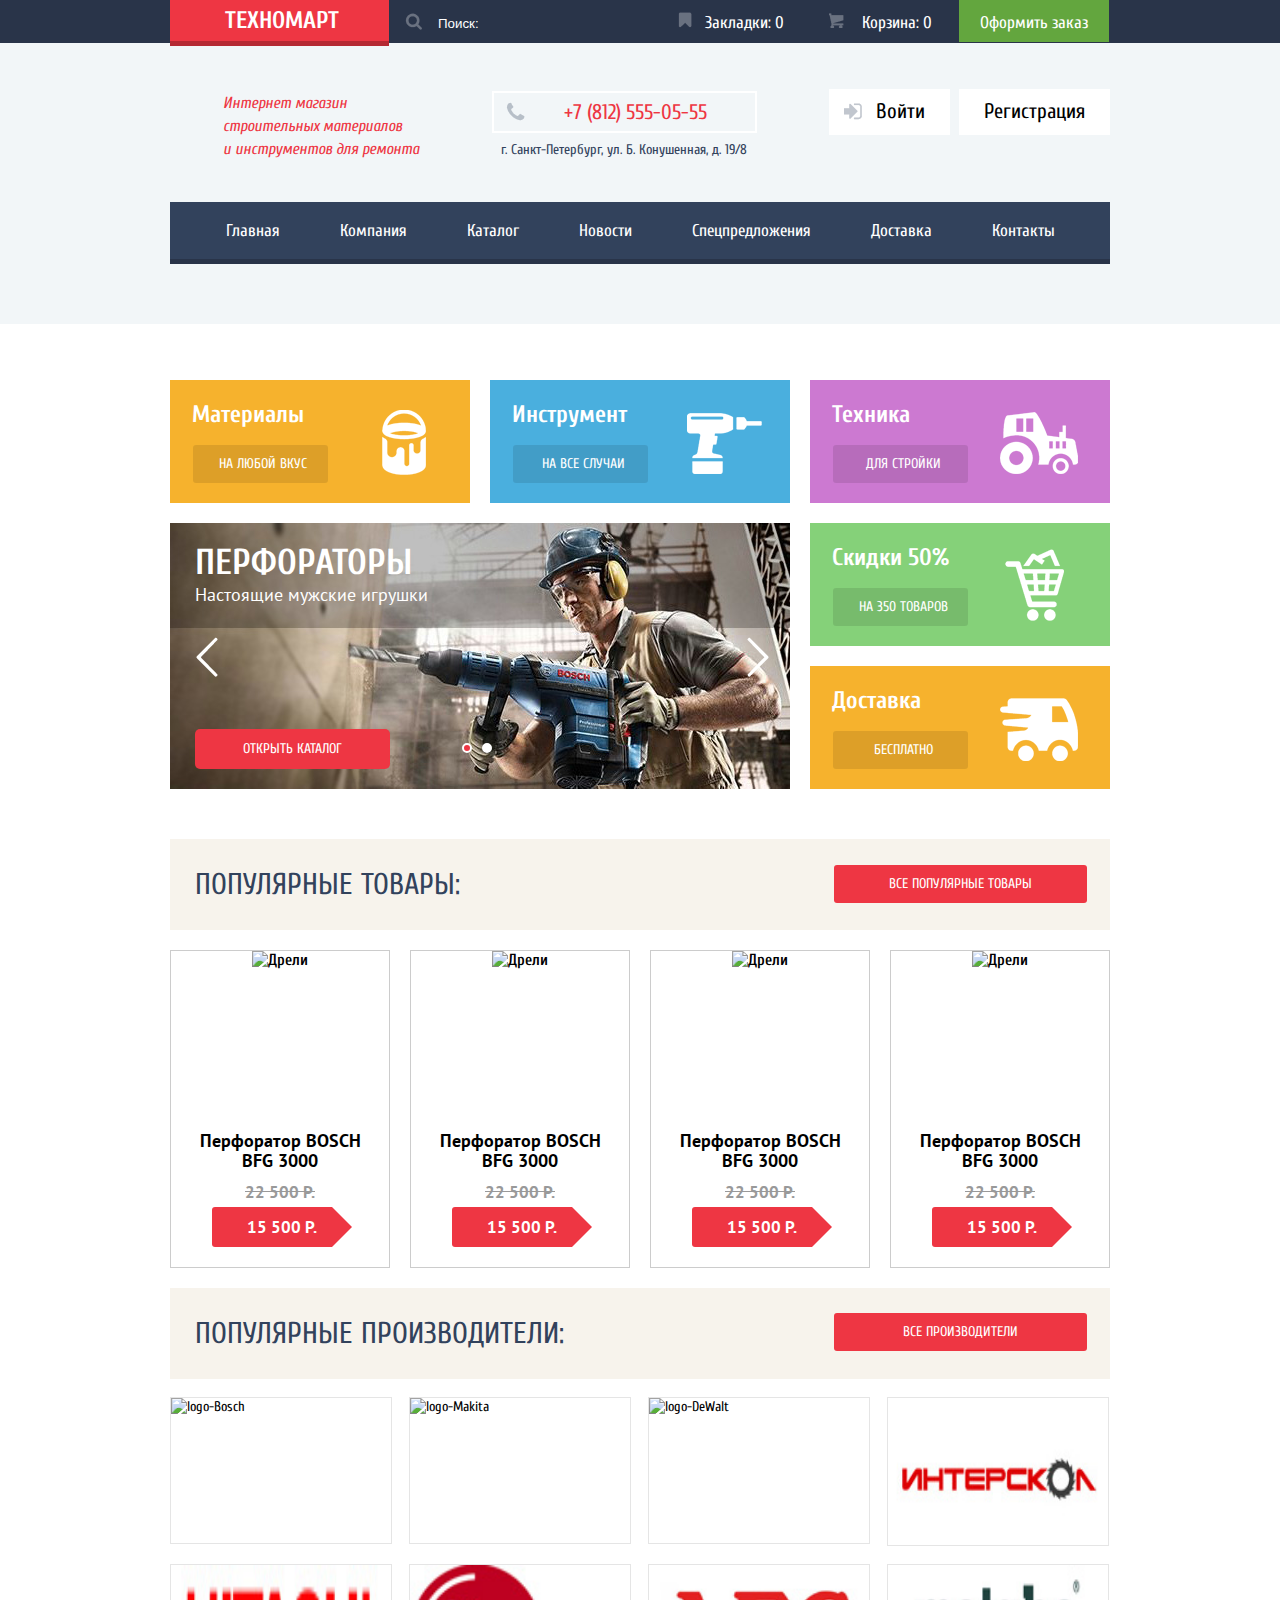
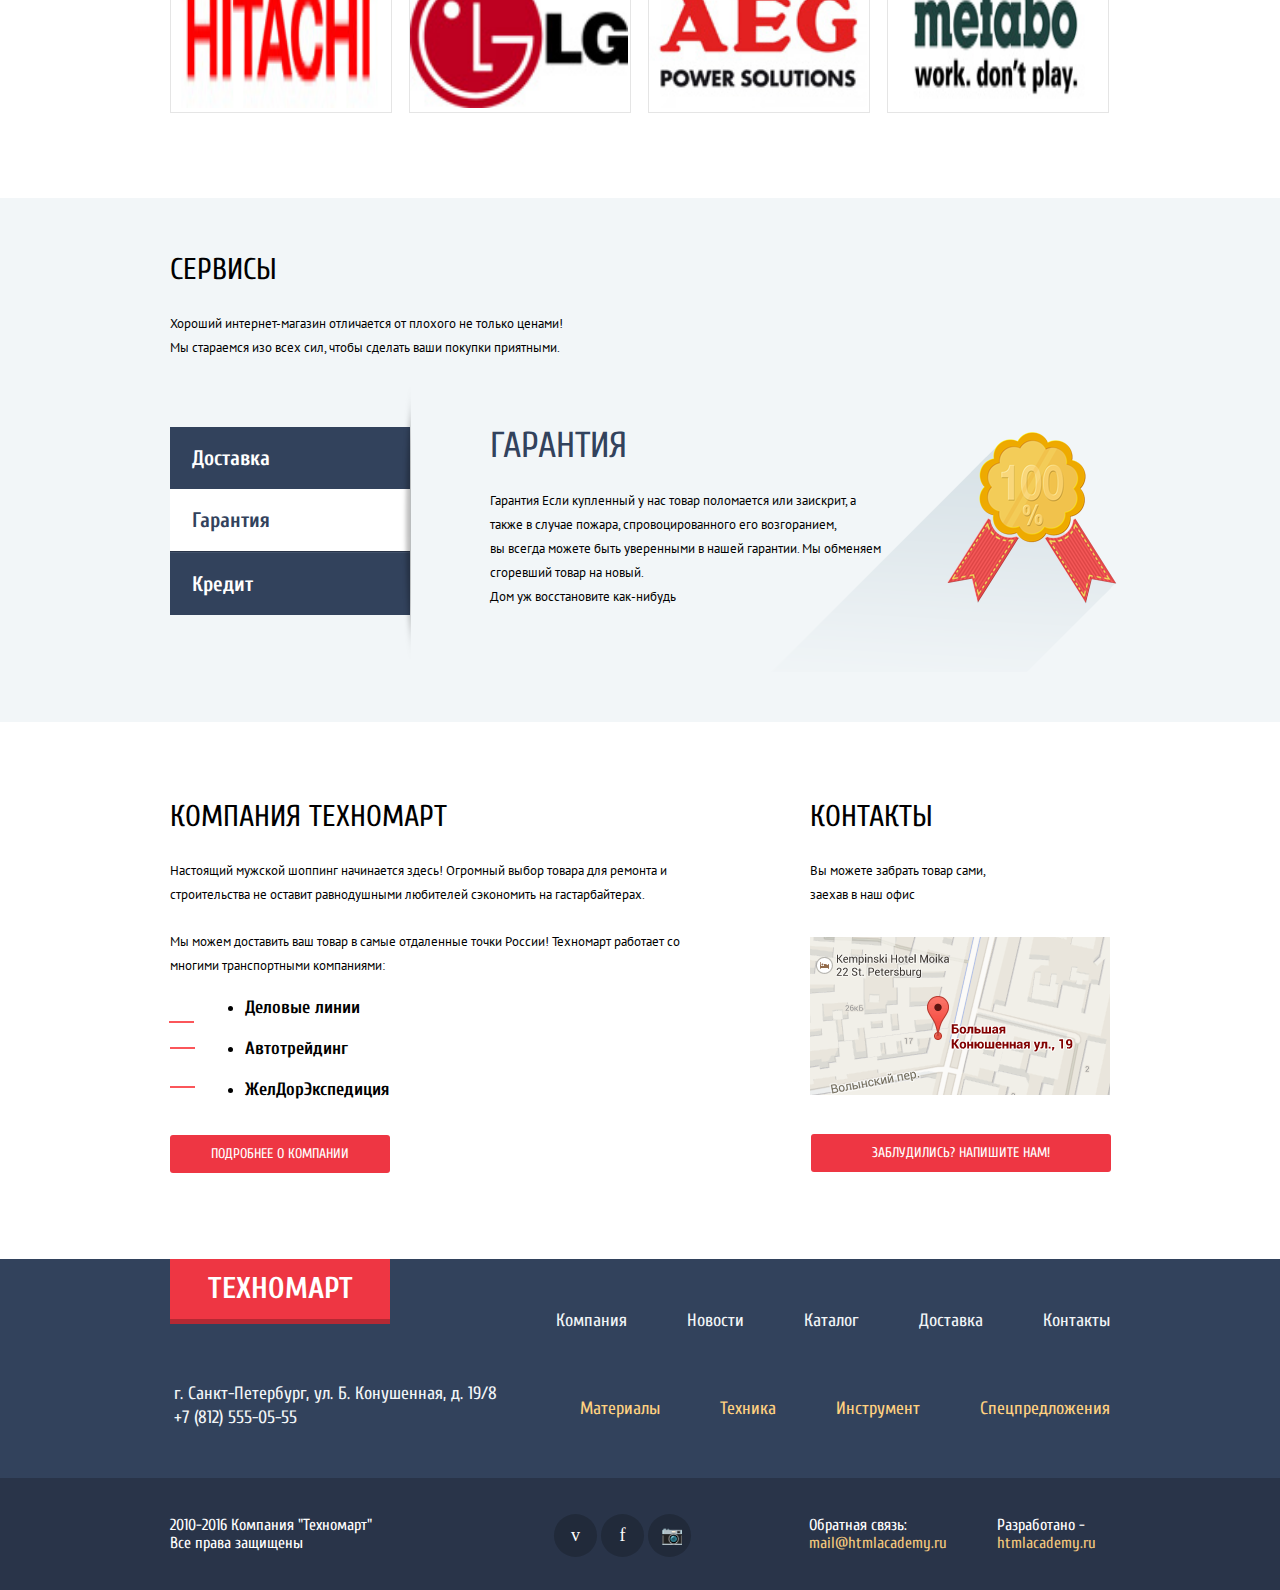
==== commit 6273773a: "вот и всё" ====
--- a/index.html
+++ b/index.html
@@ -237,6 +237,58 @@
             </div>
         </div>
     </main>
+    
+<!-- Заготовка для слайдера
+    Слайдер внизу
+    
+    <div class="service clearfix">
+        <div class="container">
+            <div class="imager">
+                <input type="radio" id="image-push-1" name="togggle" checked>
+                <input type="radio" id="image-push-2" name="togggle">
+                <input type="radio" id="image-push-3" name="togggle">
+                <div class="imager-controls">
+                    <label for="image-push-1"></label>
+                    <label for="image-push-2"></label>
+                    <label for="image-push-3"></label>
+                    <i class="active"></i>
+                    <i></i>
+                    <i></i>
+                    <i></i>
+                    <i></i>
+                </div>
+                <div class="images">
+                    <div class="image">
+                        <div class="image-text">
+                            <div class="image-title">
+                                <h3>Доставка</h3>
+                                <p>Мы с удовольствием доставим ваш товар прямо к вашему подъзду совершенно бесплатно! Ведь мы неплохо заработаем, поднимая его на ваш этаж!</p>
+                        </div>
+                    </div>
+                </div>
+                <div class="image">
+                        <div class="image-text">
+                            <div class="image-title">
+                                <h3>Гарантия</h3>
+                                <p>Гарантия  Если купленный у нас товар поломается или заискрит, а также в случае пожара, спровоцированного его возгоранием, вы всегда можете быть уверенными в нашей гарантии. Мы обменяем сгоревший товар на новый.<br>
+                                Дом уж восстановите как-нибудь сами. </p>
+                        </div>
+                    </div>
+                </div>
+                <div class="image">
+                        <div class="image-text">
+                            <div class="image-title">
+                                <h3>Кредит</h3>
+                                <p>Залезть в долговую яму стало проще!<br>
+                                Кредитные консультанты придут вам на помощь.</p>
+                                <a class="btn-image" href="#">Отправить заявку</a>
+                        </div>
+                    </div>
+                </div>
+            </div>
+        </div>
+    </div>
+-->
 
     <!--Большой блок с кнопками Доставка, Гарантия, Кредит-->
 
@@ -245,17 +297,31 @@
             <h3 class="service-text">Сервисы</h3>
             <p>Хороший интернет-магазин отличается от плохого не только ценами!
                 <br> Мы стараемся изо всех сил, чтобы сделать ваши покупки приятными.</p>
+                
             <section class="buttons-of-service">
-                <button type="button" class="btn-serv up active">Доставка</button>
-                <button type="button" class="btn-serv bbot">Гарантия</button>
-                <button type="button" class="btn-serv btop">Кредит</button>
-            </section>
-            <section class="buttons-result">
-                <h3>Доставка</h3>
+                <button type="button" class="btn-serv ">Доставка</button>
+                <button type="button" class="btn-serv active-second bbot">Гарантия</button>
+                <button type="button" class="btn-serv  btop">Кредит</button>
+            </section>
+            
+            <section class="buttons-result bring">
+               <h3>Доставка</h3>
                 <p>Мы с удовольствием доставим ваш товар прямо
                     <br> к вашему подъзду совершенно бесплатно!
                     <br> Ведь мы неплохо заработаем,
                     <br> поднимая его на ваш этаж!</p>
+            </section>
+            <section class="buttons-result guarantee">
+                       <h3>Гарантия</h3>
+                       <p>Гарантия  Если купленный у нас товар поломается или заискрит, а также в случае пожара, спровоцированного его возгоранием,<br>
+                       вы всегда можете быть уверенными в нашей гарантии. Мы обменяем<br> сгоревший товар на новый.<br>
+                       Дом уж восстановите как-нибудь</p>
+            </section>
+            <section class="buttons-result credit">
+                        <h3>Кредит</h3>
+                        <p>Влезть в долговую яму стало проще!<br>
+                        Кредитные консультанты придут вам на помощь.</p>
+                        <a class="btn-image" href="#">Отправить заявку</a></p>
             </section>
             <section class="truck">
             </section>
--- a/css/style.css
+++ b/css/style.css
@@ -918,7 +918,7 @@
 }
 
 .materials::before {
-    position: absolute;
+/*    position: absolute;*/
     width: 45px;
     height: 66px;
     bottom: 27px;
@@ -1168,6 +1168,60 @@
     background-repeat: no-repeat;
 }
 
+/*
+Оформления слайдера внизу
+
+.imager {
+    position: relative;
+    width: 940px;
+    height: 285px;
+    margin: 0 auto;
+    background: grey;
+    border: 1px solid green;
+}
+
+.imager-controls {
+    position: absolute;
+    bottom: 90px;
+    left: 50%;
+    width: 200px;
+    height: 10px;
+    margin-left: -100px;
+    text-align: center;
+    border: 1px solid yellow;
+    z-index: 1000;
+}
+
+.imager-controls i {
+    display: inline-block;
+    width: 4px;
+    height: 4px;
+    margin: 0 3px;
+    background: #fff;
+    border: 3px solid #fff;
+    vertical-align: top;
+    border-radius: 50%;
+    cursor: pointer;
+}
+
+.imager-controls .active {
+    background: red;
+}
+
+.images {
+    position: relative;
+    top: 0;
+    left: 0;
+    width: 90%;
+    height: 90%;
+    overflow: hidden;
+    background-color: rgba(255,255,0,0.1)
+}
+
+
+--- Оформление слайдера внизу ---
+*/
+
 .bord {
     margin: 30px 0 0 0;
     vertical-align: top;
@@ -1278,16 +1332,54 @@
     background-repeat: no-repeat;
 }
 
-.buttons-of-service::after {
+.bring::after {
+    display: block;
     position: absolute;
     content: "";
     width: 468px;
     height: 240px;
-    bottom: -78px;
-    right: -620px;
+    bottom: -96px;
+    right: -219px;
     background-image: url("../img/track_and_shadow.png");
     background-repeat: no-repeat;
 }
+
+.guarantee::after {
+    display: block;
+    position: absolute;
+    content: "";
+    width: 468px;
+    height: 240px;
+    bottom: -50px;
+    right: -306px;
+    background-image: url("../img/nagrada.png");
+    background-repeat: no-repeat;
+}
+
+.credit::after {
+    display: block;
+    position: absolute;
+    content: "";
+    width: 468px;
+    height: 240px;
+    bottom: -43px;
+    right: -249px;
+    background-image: url("../img/credit.png");
+    background-repeat: no-repeat;
+}
+
+.bring {
+    display: none;
+}
+
+.guarantee {
+    display: block;
+}
+
+.credit {
+    display: none;
+}
+
 
 .btn-serv {
     display: block;
@@ -1305,6 +1397,21 @@
     background: #32425c;
 }
 
+.active-first {
+    background: #fff;
+    color: #32425c;
+}
+
+.active-second {
+    background: #fff;
+    color: #32425c;
+}
+
+.active-third {
+    background: #fff;
+    color: #32425c;
+}
+
 .bbot {
     border-bottom: 1px solid #293449;
 }
@@ -1313,13 +1420,8 @@
     border-top: 1px solid #405069;
 }
 
-.active {
-    background: #fff;
-    color: #32425c;
-}
-
 .buttons-result {
-    width: 280px;
+    width: 400px;
 }
 
 .buttons-result > h3 {
@@ -1336,9 +1438,27 @@
     margin-top: 23px;
     font-size: 13px;
     line-height: 24px;
-    font-family: "PT sans" "Arial", sans-serif;
-    font-weight: 600;
+    font-family: "PT sans", "Arial", sans-serif;
+    font-weight: normal;
     color: #000;
+}
+
+.btn-image {
+    display: block;
+    width: 195px;
+    margin-top: 28px;
+    margin-left: 1px;
+    padding: 10px 0;
+    font-size: 14px;
+    line-height: 18px;
+    font-weight: normal;
+    font-family: "Cuprum", "Arial", sans-serif;
+    text-align: center;
+    text-decoration: none;
+    border-radius: 5px;
+    text-transform: uppercase;
+    color: #fff;
+    background: #ee3643;
 }
 
 .delivery-company::before {
